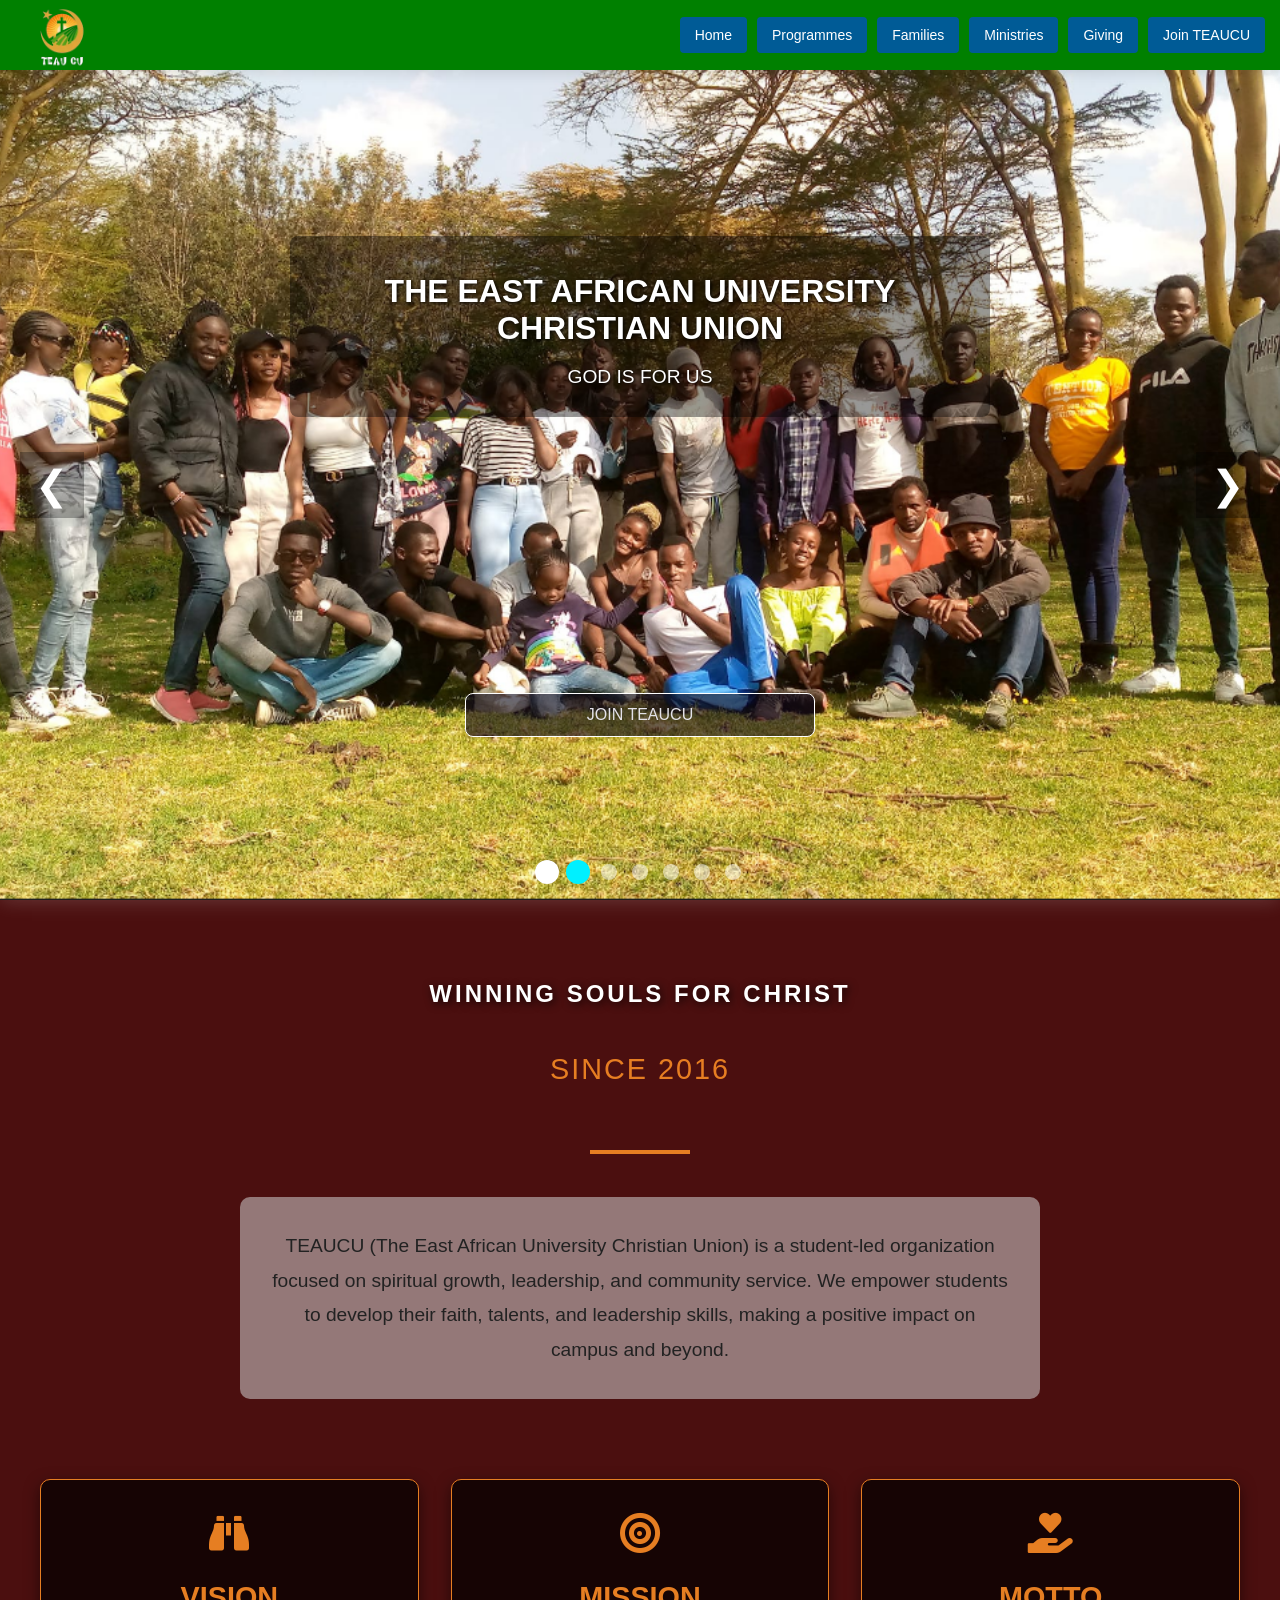
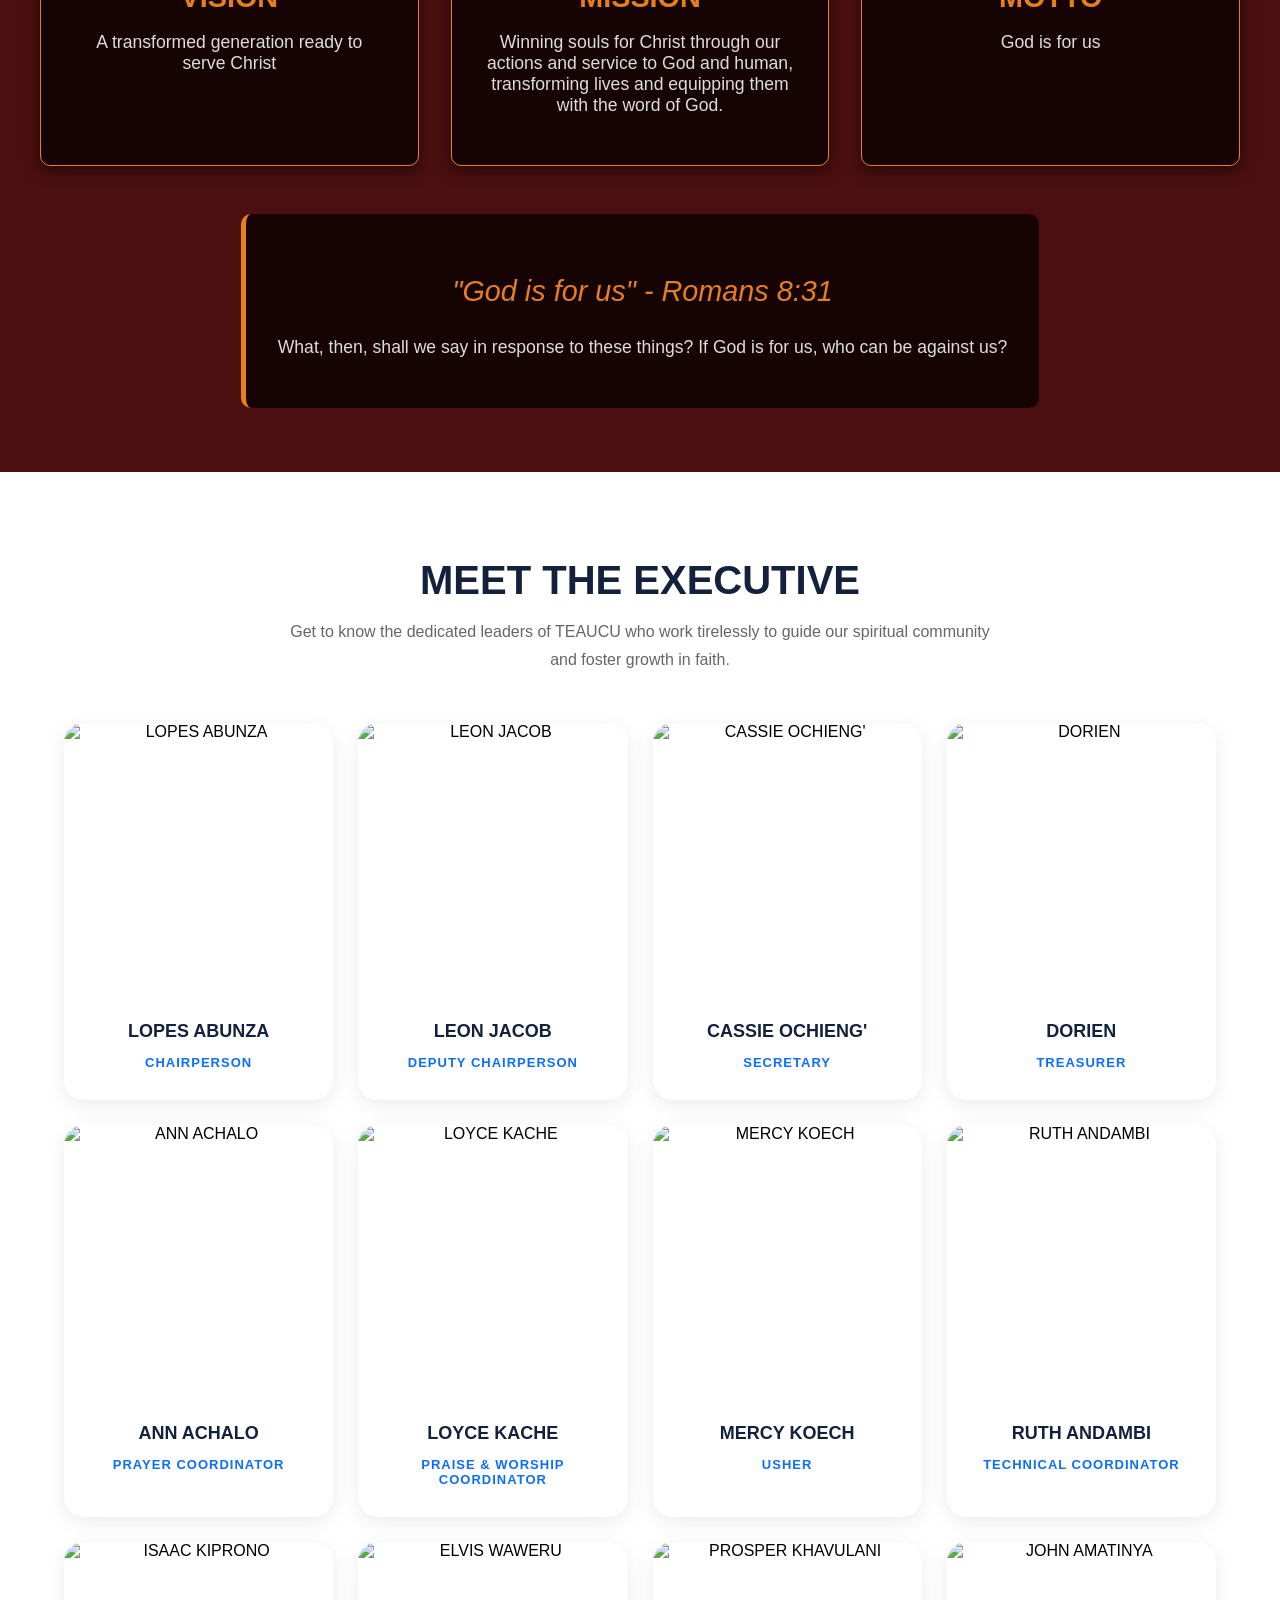
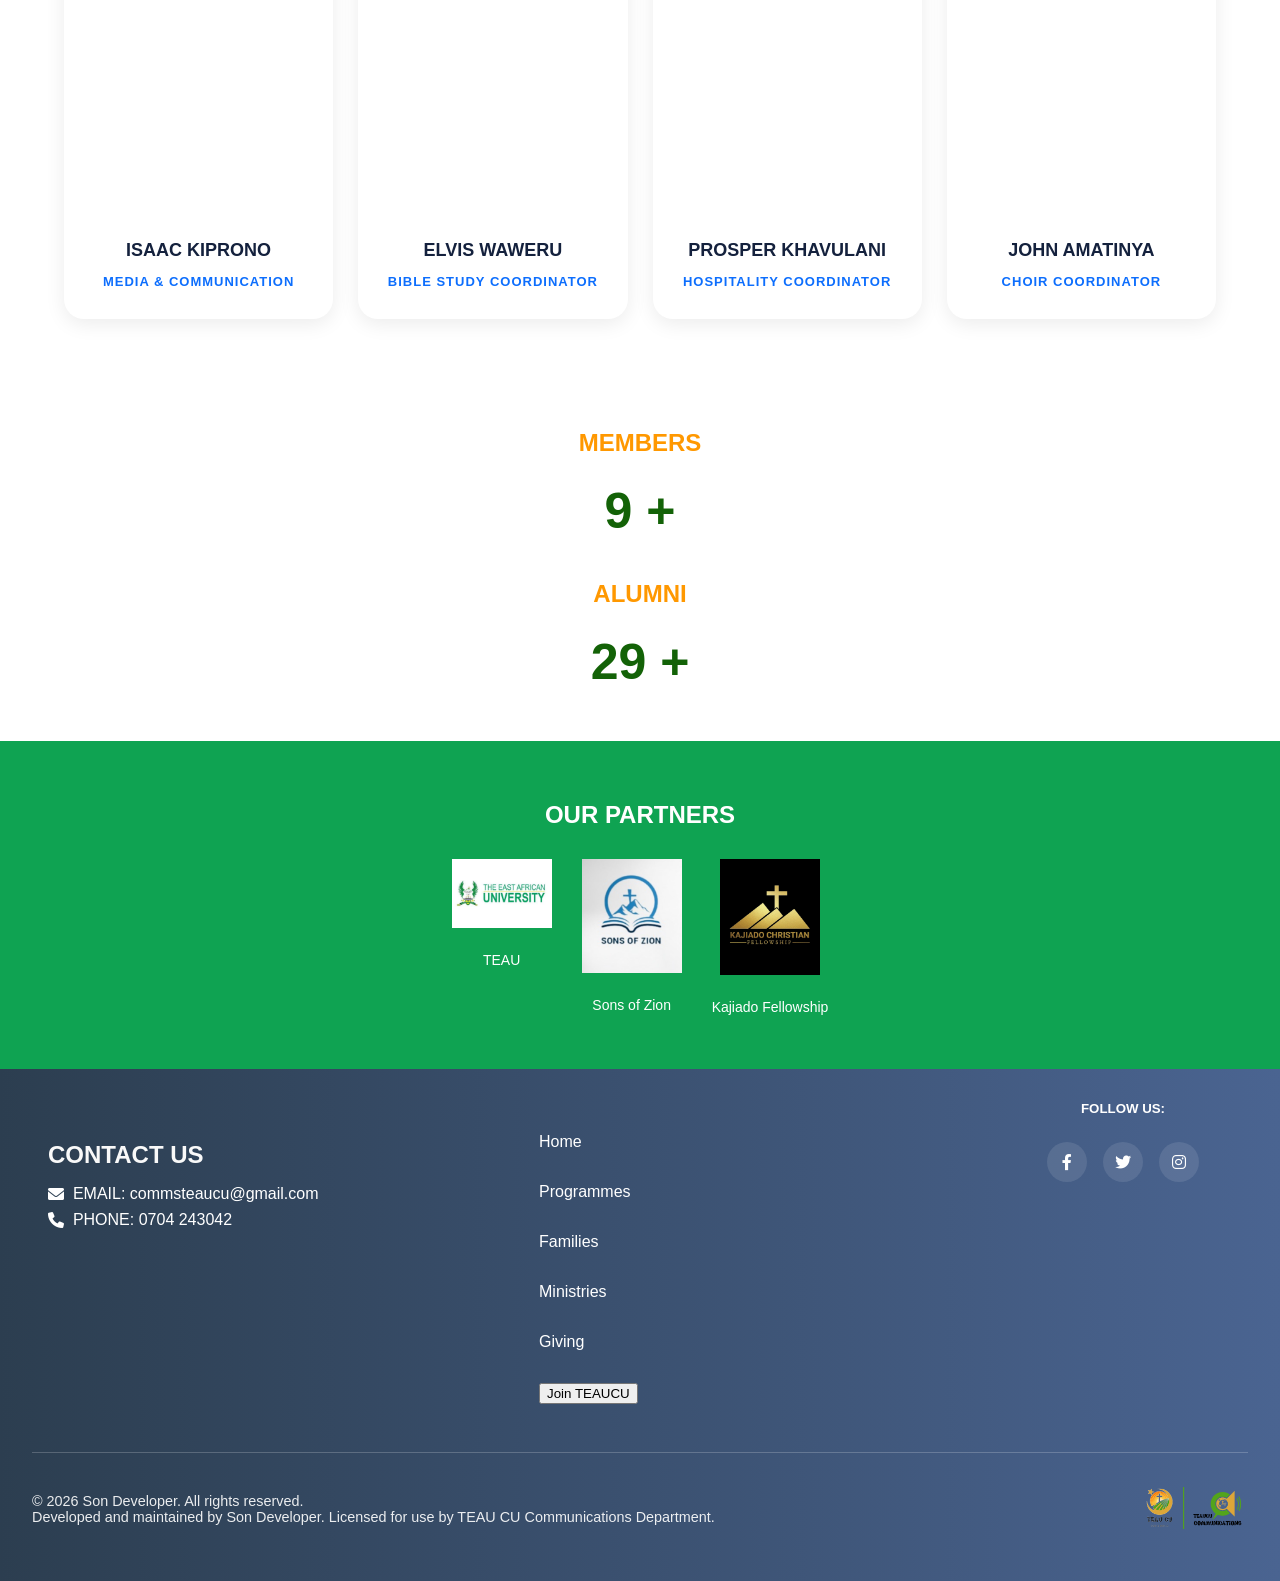
==== Frontend/index.html @ 3735d766 "Update index.html" ====
<!DOCTYPE html>
<html lang="en">
<!-- Website developed by Son Developer, © 2025 -->
<head>
    <meta charset="UTF-8">
    <meta name="author" content="Son Developer">
    <meta name="viewport" content="width=device-width, initial-scale=1.0">
    <title>Teacu - Home</title>
    <link rel="stylesheet" href="Css/index.css">
    <link rel="stylesheet" href="https://cdnjs.cloudflare.com/ajax/libs/font-awesome/6.0.0/css/all.min.css">
</head>
<body>

    <!-- ==================== HEADER ==================== -->
    <header>
        <img class="Logo" src="Images/Logo.png" alt="The Teacu logo">
        <div class="hamburger" onclick="toggleMenu()">&#9776;</div>
        <div class="buttons" id="navMenu">
            <a href="index.html"><button>Home</button></a>
            <a href="Programmes.html"><button>Programmes</button></a>
            <a href="family.html"><button>Families</button></a>
            <a href="Ministries.html"><button>Ministries</button></a>
            <a href="Giving.html"><button>Giving</button></a>
            <a href="https://docs.google.com/forms/d/e/1FAIpQLSfaZh7S34akwa6LWf2NBLNbtkrUZvqiGwvpRoKIA2Pn6K2frA/viewform?usp=publish-editor" target="_blank"><button>Join TEAUCU</button></a>
        </div>
    </header>

    <!-- ==================== CAROUSEL ==================== -->
    <div class="carousel">
        <div class="carousel-inner">
            <div class="title">
                <h2>THE EAST AFRICAN UNIVERSITY CHRISTIAN UNION</h2>
                <p>GOD IS FOR US</p>
            </div>
            
            <a href="https://docs.google.com/forms/d/e/1FAIpQLSfaZh7S34akwa6LWf2NBLNbtkrUZvqiGwvpRoKIA2Pn6K2frA/viewform?usp=publish-editor" target="_blank"><button class="JOINTEUCU">JOIN TEAUCU</button></a>
            <div class="slides">
                <div class="slide active"><img src="https://picsum.photos/id/1015/1920/1080" alt="Image 1" /></div>
                <div class="slide"><img src="Images/Group 1.png" alt="Image 1" /></div>
                <div class="slide"><img src="Images/Group 2.png" alt="Image 2" /></div>
                <div class="slide"><img src="Images/Group 3.jpg" alt="Image 3" /></div>
                <div class="slide"><img src="Images/Group 4.jpg" alt="Image 4" /></div>
                <div class="slide"><img src="Images/Group 5.png" alt="Image 5" /></div>
                <div class="slide"><img src="Images/Group 7.png" alt="Image 7" /></div>
            </div>
            <div class="arrow left">&#10094;</div>
            <div class="arrow right">&#10095;</div>
            <div class="dots"></div>
        </div>
    </div>

    <!-- ==================== MAIN CONTENT ==================== -->
    <div class="main-content">
        <h1 class="title2">Winning Souls for Christ</h1>
        <p class="subtitle">SINCE 2016</p>
        <div class="divider"></div>

        <p class="description">
            TEAUCU (The East African University Christian Union) is a student-led organization focused on spiritual growth, leadership, and community service. We empower students to develop their faith, talents, and leadership skills, making a positive impact on campus and beyond.
        </p>

        <div class="values">
            <div class="value-card">
                <div class="value-icon"><i class="fas fa-binoculars"></i></div>
                <h2 class="value-title">VISION</h2>
                <p class="value-content">A transformed generation ready to serve Christ</p>
            </div>

            <div class="value-card">
                <div class="value-icon"><i class="fas fa-bullseye"></i></div>
                <h2 class="value-title">MISSION</h2>
                <p class="value-content">Winning souls for Christ through our actions and service to God and human, transforming lives and equipping them with the word of God.</p>
            </div>

            <div class="value-card">
                <div class="value-icon"><i class="fas fa-hand-holding-heart"></i></div>
                <h2 class="value-title">MOTTO</h2>
                <p class="value-content">God is for us</p>
            </div>
        </div>

        <div class="motto-section">
            <p class="motto">"God is for us" - Romans 8:31</p>
            <p class="verse">What, then, shall we say in response to these things? If God is for us, who can be against us?</p>
        </div>
    </div>

    <!-- ==================== EXECUTIVES SECTION ==================== -->
    <div class="executives-container">
        <div class="header">
            <h1>MEET THE EXECUTIVE</h1>
            <p>
                Get to know the dedicated leaders of TEAUCU who work tirelessly
                to guide our spiritual community and foster growth in faith.
            </p>
        </div>

        <div class="executives-grid">

            <!-- Row 1 -->
            <div class="executive-card">
                <img src="Images/chairperson.jpg" alt="LOPES ABUNZA">
                <h3>LOPES ABUNZA</h3>
                <p class="position">CHAIRPERSON</p>
            </div>

            <div class="executive-card">
                <img src="Images/deputy-chairperson.jpg" alt="LEON JACOB">
                <h3>LEON JACOB</h3>
                <p class="position">DEPUTY CHAIRPERSON</p>
            </div>

            <div class="executive-card">
                <img src="Images/secretary.jpg" alt="CASSIE OCHIENG'">
                <h3>CASSIE OCHIENG'</h3>
                <p class="position">SECRETARY</p>
            </div>

            <div class="executive-card">
                <img src="Images/treasurer.jpg" alt="DORIEN">
                <h3>DORIEN</h3>
                <p class="position">TREASURER</p>
            </div>

            <!-- Row 2 -->
            <div class="executive-card">
                <img src="Images/prayer.jpg" alt="ANN ACHALO">
                <h3>ANN ACHALO</h3>
                <p class="position">PRAYER COORDINATOR</p>
            </div>

            <div class="executive-card">
                <img src="Images/praise.jpg" alt="LOYCE KACHE">
                <h3>LOYCE KACHE</h3>
                <p class="position">PRAISE &amp; WORSHIP COORDINATOR</p>
            </div>

            <div class="executive-card">
                <img src="Images/usher.jpg" alt="MERCY KOECH">
                <h3>MERCY KOECH</h3>
                <p class="position">USHER</p>
            </div>

            <div class="executive-card">
                <img src="Images/technical.jpg" alt="RUTH ANDAMBI">
                <h3>RUTH ANDAMBI</h3>
                <p class="position">TECHNICAL COORDINATOR</p>
            </div>

            <!-- Row 3 -->
            <div class="executive-card">
                <img src="Images/media.jpg" alt="ISAAC KIPRONO">
                <h3>ISAAC KIPRONO</h3>
                <p class="position">MEDIA &amp; COMMUNICATION</p>
            </div>

            <div class="executive-card">
                <img src="Images/bible-study.jpg" alt="ELVIS WAWERU">
                <h3>ELVIS WAWERU</h3>
                <p class="position">BIBLE STUDY COORDINATOR</p>
            </div>

            <div class="executive-card">
                <img src="Images/hospitality.jpg" alt="PROSPER KHAVULANI">
                <h3>PROSPER KHAVULANI</h3>
                <p class="position">HOSPITALITY COORDINATOR</p>
            </div>

            <div class="executive-card">
                <img src="Images/choir.jpg" alt="JOHN AMATINYA">
                <h3>JOHN AMATINYA</h3>
                <p class="position">CHOIR COORDINATOR</p>
            </div>

        </div>
    </div>

    <!-- ==================== COUNTER SECTION ==================== -->
    <div class="counter-container">
        <div class="counter-item">
            <div class="counter-title">MEMBERS</div>
            <div class="counter-number animated-counter" id="membersCount">0</div>
        </div>
        <div class="counter-item">
            <div class="counter-title">ALUMNI</div>
            <div class="counter-number animated-counter" id="alumniCount">0</div>
        </div>
    </div>

    <!-- ==================== PARTNERS SECTION ==================== -->
    <section class="partners-section">
        <h2>OUR PARTNERS</h2>
        <div class="partners-logos">
            <div class="partner">
                <img src="Images/student-council-600x417.jpg" alt="TEAU Logo">
                <p>TEAU</p>
            </div>
            <div class="partner">
                <img src="Images/Sons of Zion.jpg" alt="Sons of Zion Logo">
                <p>Sons of Zion</p>
            </div>
            <div class="partner">
                <img src="Images/Kajiado Fellowship.jpg" alt="Kajiado Fellowship Logo">
                <p>Kajiado Fellowship</p>
            </div>
        </div>
    </section>

    <!-- ==================== FOOTER ==================== -->
    <footer>
        <div class="footer-section bottomcontacts">
            <h3>CONTACT US</h3>
            <p><i class="fas fa-envelope"></i> &nbsp; EMAIL: commsteaucu@gmail.com</p>
            <p><i class="fas fa-phone"></i> &nbsp; PHONE: 0704 243042</p>
        </div>

        <div class="footer-section headbuttons">
            <a href="index.html">Home</a>
            <a href="Programmes.html">Programmes</a>
            <a href="family.html">Families</a>
            <a href="Ministries.html">Ministries</a>
            <a href="Giving.html">Giving</a>
            <a href="https://docs.google.com/forms/d/e/1FAIpQLSfaZh7S34akwa6LWf2NBLNbtkrUZvqiGwvpRoKIA2Pn6K2frA/viewform?usp=publish-editor" target="_blank"><button class= "join-last">Join TEAUCU</button></a>
        </div>

        <div>
            <h5 class="follow">FOLLOW US:</h5>
            <div class="footer-section social-icons">
                <a href="https://facebook.com" class="icon" target="_blank"><i class="fab fa-facebook-f"></i></a>
                <a href="https://twitter.com" class="icon" target="_blank"><i class="fab fa-twitter"></i></a>
                <a href="https://instagram.com" class="icon" target="_blank"><i class="fab fa-instagram"></i></a>
            </div>
        </div>

        <div class="bottom-row">
            <div class="bottomfooter">
                <p>&copy; <span id="year"></span> Son Developer. All rights reserved.<br>
                Developed and maintained by Son Developer. Licensed for use by TEAU CU Communications Department.</p>
            </div>
            <img src="Images/logobottom.png" alt="footerimage" class="footer-image">
        </div>
    </footer>

    <script src="Javascript/index.js"></script>
</body>
</html>
<!-- Website developed by Son Developer, © 2025 -->
---- Frontend/Css/index.css ----
/* =========================================================
   Website developed by Son Developer, © 2025
   Stylesheet: index.css
   ========================================================= */

/* ==================== GLOBAL RESET ==================== */
* {
    box-sizing: border-box;
}

html, body {
    margin: 0;
    padding: 0;
    height: 100%;
    font-family: Arial, Helvetica, sans-serif;
}

img {
    max-width: 100%;
    display: block;
}

/* ==================== HEADER ==================== */
header {
    position: fixed;
    top: 0;
    left: 0;
    height: 70px;
    width: 100%;
    background-color: green;
    display: flex;
    justify-content: flex-start;
    align-items: center;
    padding: 15px;
    box-shadow: 0 4px 12px rgba(0, 0, 0, 0.1);
    z-index: 1000;
    animation: slideDown 1s ease-out;
}

@keyframes slideDown {
    from { transform: translateY(-100%); opacity: 0; }
    to   { transform: translateY(0);     opacity: 1; }
}

.Logo {
    width: auto;
    height: 70px;
    object-fit: contain;
}

.buttons {
    margin-left: auto;
    cursor: pointer;
    display: flex;
    gap: 10px;
    align-items: center;
}

.buttons button {
    background-color: #005b96;
    color: white;
    border: none;
    padding: 10px 15px;
    border-radius: 4px;
    cursor: pointer;
    font-size: 14px;
    transition: background-color 0.3s ease;
}

.buttons button:hover {
    background-color: #003f6b;
}

.hamburger {
    display: none;
    font-size: 28px;
    cursor: pointer;
    user-select: none;
    color: #fff;
    margin-left: auto;
    margin-right: 20px;
}

/* ==================== CAROUSEL ==================== */
.carousel {
    position: relative;
    height: 100vh;
    display: flex;
    justify-content: center;
    align-items: center;
    padding-top: 70px;
}

.carousel-inner {
    margin-top: 0;
    width: 100%;
    height: 100%;
    overflow: hidden;
    box-shadow: 0 0 20px rgba(255, 255, 255, 0.2);
    position: relative;
    animation: slideDown 1s ease-out;
}

.slides {
    display: flex;
    height: 100%;
    transition: transform 0.6s ease-in-out;
}

.slide {
    min-width: 100%;
    height: 100%;
}

.slide img {
    width: 100%;
    height: 100%;
    object-fit: cover;
}

.title {
    position: absolute;
    top: 20%;
    left: 50%;
    transform: translateX(-50%);
    text-align: center;
    color: #fff;
    z-index: 20;
    background: rgba(0, 0, 0, 0.4);
    padding: 10px 20px;
    border-radius: 8px;
    width: 90%;
    max-width: 700px;
}

.title h2 {
    font-size: 2rem;
    margin-bottom: 5px;
    text-shadow: 1px 1px 4px #000;
}

.title p {
    font-size: 1.2rem;
    text-shadow: 1px 1px 3px #000;
}

.JOINTEUCU {
    position: absolute;
    top: 75%;
    left: 50%;
    width: 80%;
    max-width: 350px;
    transform: translateX(-50%);
    text-align: center;
    color: #e4e2e9;
    z-index: 20;
    background: rgba(10, 5, 26, 0.6);
    padding: 12px 20px;
    border: 1px solid #fff;
    border-radius: 8px;
    font-size: 1rem;
    cursor: pointer;
    transition: background 0.3s ease;
}

.JOINTEUCU:hover {
    background-color: #0fa352;
}

.dots {
    position: absolute;
    bottom: 20px;
    left: 50%;
    transform: translateX(-50%);
    display: flex;
    gap: 15px;
    z-index: 10;
}

.dot {
    width: 16px;
    height: 16px;
    border-radius: 50%;
    background: #fff;
    opacity: 0.5;
    cursor: pointer;
    transition: transform 0.3s, opacity 0.3s;
}

.dot.active {
    opacity: 1;
    transform: scale(1.5);
    background: #00f0ff;
}

.arrow {
    position: absolute;
    top: 50%;
    transform: translateY(-50%);
    font-size: 2.5rem;
    color: #fff;
    background: rgba(0, 0, 0, 0.3);
    padding: 10px 15px;
    cursor: pointer;
    user-select: none;
    z-index: 10;
}

.arrow.left  { left: 20px; }
.arrow.right { right: 20px; }

/* ==================== MAIN CONTENT ==================== */
.main-content {
    display: flex;
    flex-direction: column;
    justify-content: center;
    align-items: center;
    text-align: center;
    padding: 4rem 2rem;
    background-color: #4b0f0f;
}

.title2 {
    font-size: 1.5rem;
    margin-bottom: 1rem;
    text-transform: uppercase;
    letter-spacing: 3px;
    text-shadow: 2px 2px 8px rgba(0, 0, 0, 0.8);
    color: #fff;
}

.subtitle {
    font-size: 1.8rem;
    margin-bottom: 2.5rem;
    font-weight: 300;
    letter-spacing: 2px;
    color: #e67e22;
}

.divider {
    width: 100px;
    height: 4px;
    background: #e67e22;
    margin: 1.5rem auto;
}

.description {
    max-width: 800px;
    font-size: 1.2rem;
    line-height: 1.8;
    margin-bottom: 3rem;
    background: rgba(197, 191, 191, 0.6);
    padding: 2rem;
    border-radius: 10px;
    color: #222;
}

.values {
    display: grid;
    grid-template-columns: repeat(auto-fit, minmax(280px, 1fr));
    gap: 2rem;
    width: 100%;
    max-width: 1200px;
    margin-top: 2rem;
}

.value-card {
    background: rgba(0, 0, 0, 0.7);
    padding: 2rem;
    border-radius: 10px;
    box-shadow: 0 5px 15px rgba(0, 0, 0, 0.5);
    text-align: center;
    transition: transform 0.3s ease;
    border: 1px solid #e67e22;
}

.value-card:hover {
    transform: translateY(-5px);
}

.value-icon {
    font-size: 2.5rem;
    color: #e67e22;
    margin-bottom: 1rem;
}

.value-title {
    font-size: 1.8rem;
    margin-bottom: 1rem;
    color: #e67e22;
}

.value-content {
    color: #ddd;
    font-size: 1.1rem;
}

.motto-section {
    margin-top: 3rem;
    background: rgba(0, 0, 0, 0.7);
    padding: 2rem;
    border-radius: 10px;
    border-left: 5px solid #e67e22;
    max-width: 900px;
}

.motto {
    font-size: 1.8rem;
    font-style: italic;
    color: #e67e22;
}

.verse {
    font-size: 1.1rem;
    margin-top: 1rem;
    color: #ddd;
}

/* ==================== EXECUTIVES SECTION ==================== */
.executives-container {
    width: 90%;
    max-width: 1400px;
    margin: auto;
    padding: 60px 0;
}

.executives-container .header {
    text-align: center;
    margin-bottom: 50px;
}

.executives-container .header h1 {
    font-size: 40px;
    color: #14213d;
    margin-bottom: 15px;
}

.executives-container .header p {
    max-width: 700px;
    margin: auto;
    color: #666;
    line-height: 1.7;
}

/* Grid: 4 cards per row on desktop */
.executives-grid {
    display: grid;
    grid-template-columns: repeat(4, 1fr);
    gap: 25px;
}

.executive-card {
    background: #fff;
    border-radius: 20px;
    overflow: hidden;
    text-align: center;
    box-shadow: 0 5px 20px rgba(0, 0, 0, 0.08);
    transition: 0.4s ease;
    padding-bottom: 20px;
}

.executive-card:hover {
    transform: translateY(-8px);
    box-shadow: 0 15px 30px rgba(0, 0, 0, 0.15);
}

.executive-card img {
    width: 100%;
    height: 280px;
    object-fit: cover;
    display: block;
}

.executive-card h3 {
    margin: 18px 10px 8px;
    color: #14213d;
    font-size: 18px;
}

.position {
    color: #0d6efd;
    font-weight: 700;
    margin-bottom: 10px;
    text-transform: uppercase;
    letter-spacing: 1px;
    font-size: 13px;
    padding: 0 10px;
}

/* ==================== COUNTER ==================== */
.counter-container {
    text-align: center;
    font-family: Arial, sans-serif;
    margin: 50px 0;
    padding: 0 20px;
}

.counter-item {
    font-size: 40px;
    font-weight: bold;
    margin: 40px 0;
}

.counter-title {
    font-size: 24px;
    color: #FF9800;
    margin-bottom: 25px;
}

.counter-number {
    color: #136207;
    font-size: 50px;
}

@keyframes count-up {
    0%   { transform: scale(0); opacity: 0; }
    100% { transform: scale(1); opacity: 1; }
}

.animated-counter {
    animation: count-up 2s ease-in-out forwards;
}

/* ==================== PARTNERS ==================== */
.partners-section {
    background-color: #0fa352;
    padding: 40px 20px;
    text-align: center;
}

.partners-section h2 {
    font-size: 24px;
    margin-bottom: 30px;
    color: #fff;
}

.partners-logos {
    display: flex;
    flex-wrap: wrap;
    justify-content: center;
    gap: 30px;
}

.partner {
    display: flex;
    flex-direction: column;
    align-items: center;
    max-width: 150px;
}

.partner img {
    width: 100px;
    height: auto;
    margin-bottom: 10px;
}

.partner p {
    font-size: 14px;
    color: #fff;
}

/* ==================== FOOTER ==================== */
footer {
    background: linear-gradient(to right, #2c3e50, #4a6491);
    color: white;
    padding: 2rem;
    display: flex;
    flex-wrap: wrap;
    position: relative;
}

.footer-section {
    flex: 1;
    min-width: 250px;
    padding: 1rem;
}

.bottomcontacts h3 {
    font-size: 1.5rem;
    margin-bottom: 1rem;
    color: #f9f9f9;
}

.bottomcontacts p {
    margin: 0.5rem 0;
    display: flex;
    align-items: center;
}

.headbuttons {
    display: flex;
    flex-direction: column;
}

.headbuttons a {
    color: white;
    text-decoration: none;
    margin: 0.5rem 0;
    padding: 0.5rem;
    border-radius: 4px;
    transition: background-color 0.3s;
}

.headbuttons a:hover {
    background-color: rgba(255, 255, 255, 0.1);
}

.follow {
    display: flex;
    justify-content: center;
    gap: 1rem;
    margin: 0 0 10px;
    color: #fff;
}

.social-icons {
    display: flex;
    justify-content: center;
    gap: 1rem;
}

.social-icons a {
    display: flex;
    justify-content: center;
    align-items: center;
    width: 40px;
    height: 40px;
    background-color: rgba(255, 255, 255, 0.1);
    border-radius: 50%;
    color: white;
    text-decoration: none;
    transition: background-color 0.3s, transform 0.3s;
}

.social-icons a:hover {
    background-color: rgba(255, 255, 255, 0.2);
    transform: translateY(-3px);
}

.bottom-row {
    display: flex;
    justify-content: space-between;
    align-items: center;
    width: 100%;
    margin-top: 1rem;
    border-top: 1px solid rgba(255, 255, 255, 0.2);
    padding-top: 1rem;
}

.bottomfooter {
    flex: 1;
}

.bottomfooter p {
    margin: 0;
    font-size: 0.9rem;
    opacity: 0.9;
}

.footer-image {
    max-height: 80px;
    margin-left: 1rem;
}

/* ==================== RESPONSIVE ==================== */

/* Tablet — executives 3 per row */
@media (max-width: 1200px) {
    .executives-grid {
        grid-template-columns: repeat(3, 1fr);
    }
}

/* Small tablet / large phone — 2 per row */
@media (max-width: 900px) {
    .executives-grid {
        grid-template-columns: repeat(2, 1fr);
        gap: 20px;
    }

    .executives-container .header h1 {
        font-size: 32px;
    }
}

/* Mobile */
@media (max-width: 768px) {

    .buttons {
        display: none;
        flex-direction: column;
        position: absolute;
        top: 70px;
        right: 20px;
        background-color: teal;
        box-shadow: 0 4px 8px rgba(0, 0, 0, 0.1);
        padding: 10px;
        z-index: 1000;
        gap: 6px;
        margin-left: 0;
    }

    .buttons button:hover {
        color: blue;
    }

    .buttons.show {
        display: flex;
    }

    .hamburger {
        display: block;
    }

    .footer-section {
        min-width: 100%;
        text-align: center;
    }

    .bottom-row {
        flex-direction: column;
        text-align: center;
    }

    .footer-image {
        margin: 1rem 0 0 0;
    }

    .headbuttons {
        flex-direction: row;
        flex-wrap: wrap;
        justify-content: center;
        gap: 0.5rem;
    }

    .social-icons {
        justify-content: center;
        flex-direction: row;
        text-align: center;
    }
}

/* Phone — executives 1 per row */
@media (max-width: 576px) {

    .executives-grid {
        grid-template-columns: 1fr;
        gap: 20px;
    }

    .executives-container .header h1 {
        font-size: 28px;
    }

    .executives-container .header p {
        font-size: 15px;
        padding: 0 10px;
    }

    .executive-card img {
        height: 260px;
    }

    .executive-card h3 {
        font-size: 17px;
    }

    .title h2 {
        font-size: 6vw;
    }

    .title p {
        font-size: 4vw;
    }

    .arrow {
        font-size: 3rem;
    }

    .dot {
        width: 18px;
        height: 18px;
    }

    .main-content {
        padding: 3rem 1rem;
    }

    .description {
        font-size: 1rem;
        padding: 1.25rem;
    }

    .motto {
        font-size: 1.4rem;
    }
}

/* Very small phones */
@media (max-width: 380px) {
    .executive-card img {
        height: 220px;
    }

    .executives-container {
        width: 95%;
        padding: 40px 0;
    }

    .counter-number {
        font-size: 38px;
    }
}
/* =========================================================
   End of stylesheet — Website developed by Son Developer, © 2025
   ========================================================= */
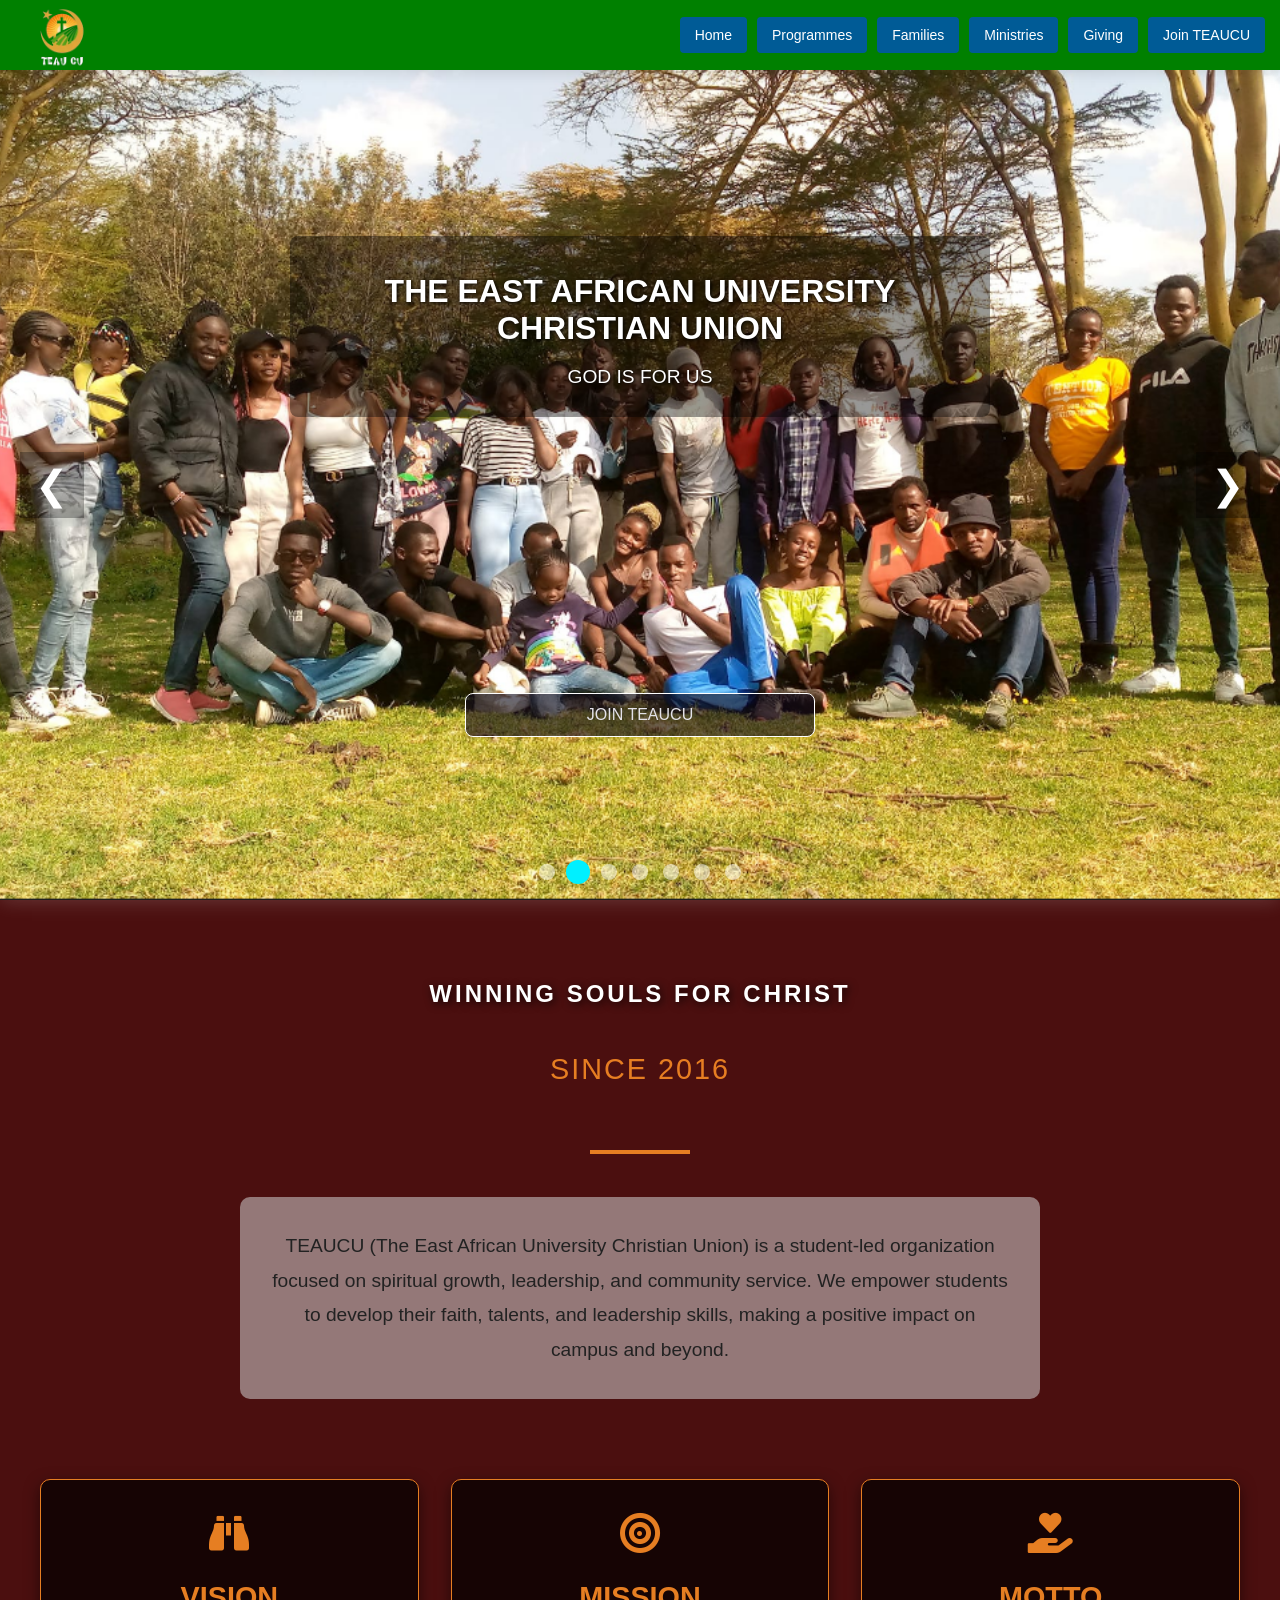
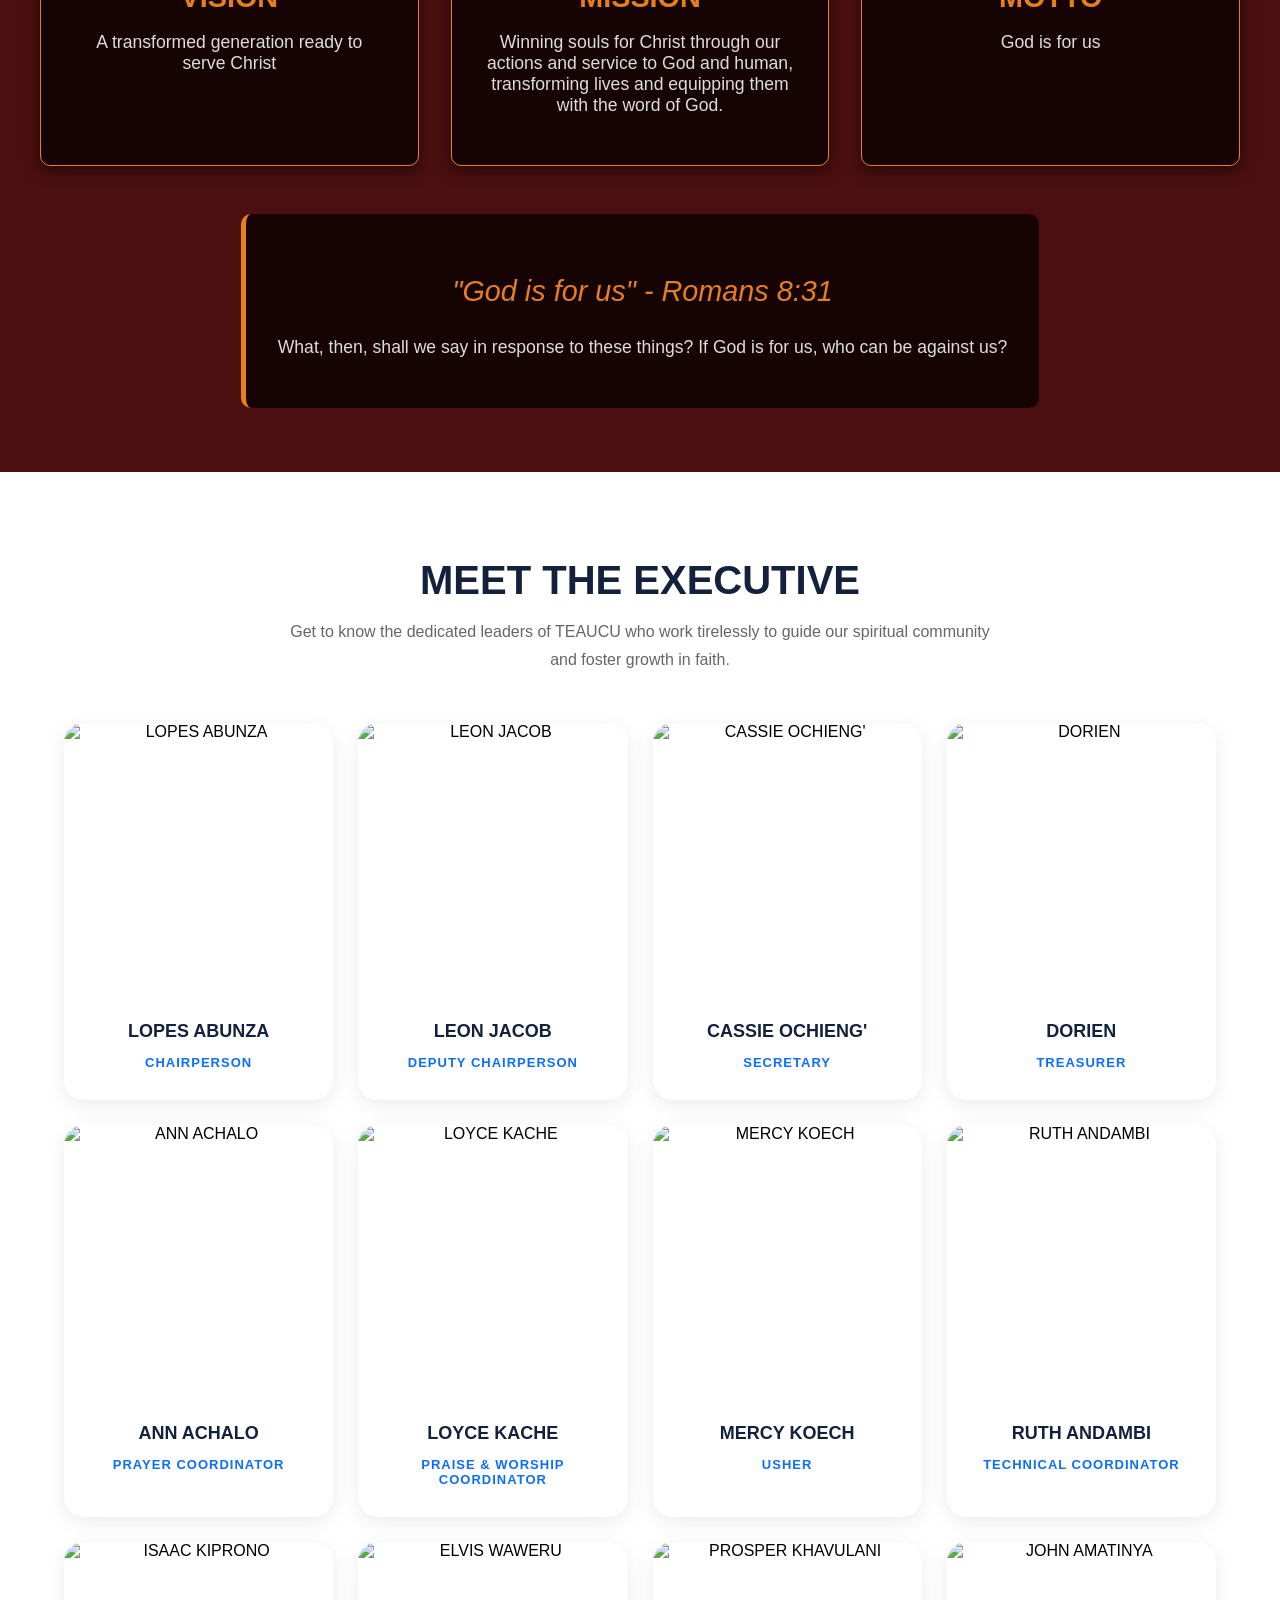
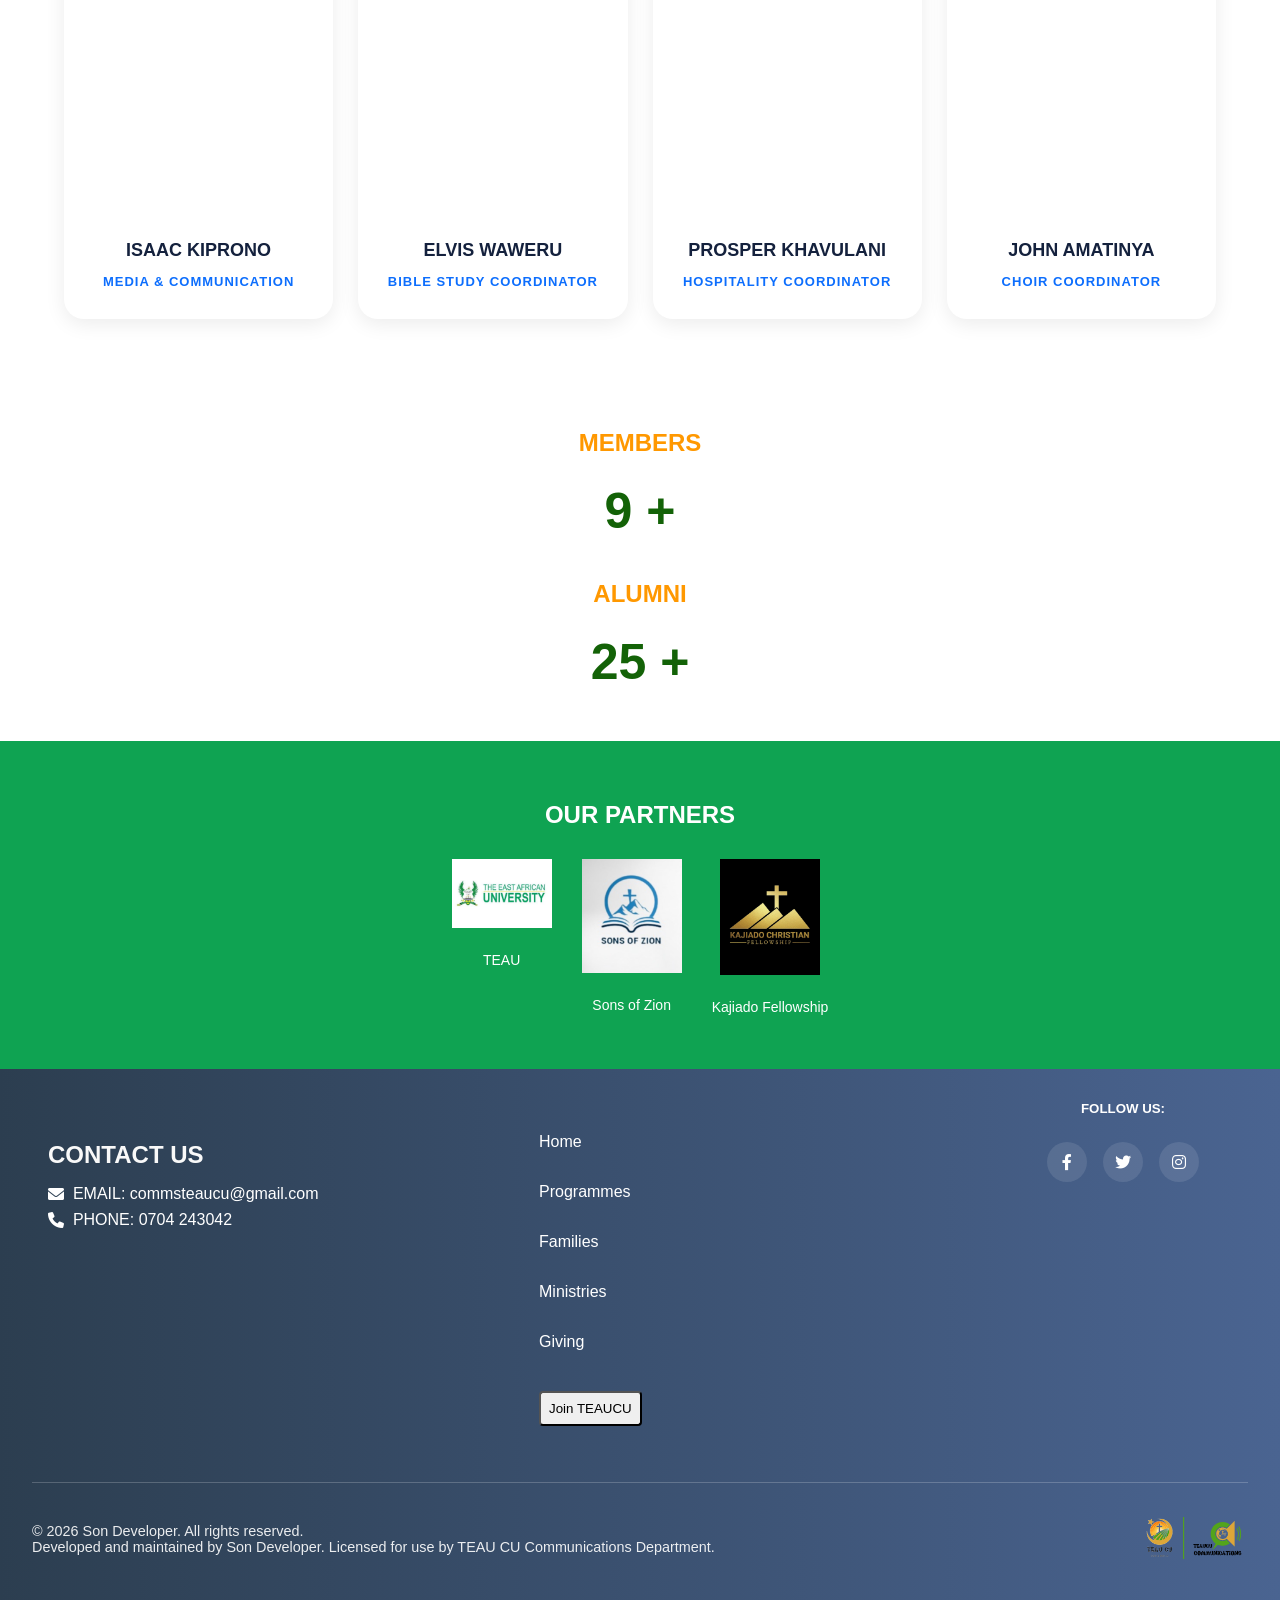
==== commit 7a724306: "Update index.html" ====
--- a/Frontend/index.html
+++ b/Frontend/index.html
@@ -21,7 +21,7 @@
             <a href="family.html"><button>Families</button></a>
             <a href="Ministries.html"><button>Ministries</button></a>
             <a href="Giving.html"><button>Giving</button></a>
-            <a href="https://docs.google.com/forms/d/e/1FAIpQLSfaZh7S34akwa6LWf2NBLNbtkrUZvqiGwvpRoKIA2Pn6K2frA/viewform?usp=publish-editor" target="_blank"><button>Join TEAUCU</button></a>
+            <a href="https://docs.google.com/forms/d/e/1FAIpQLSfYcdISSPv3dVoEa94MKnS8a8-RRzvdBWRuYzXCGd2TaqxtKw/viewform?usp=publish-editor" target="_blank"><button>Join TEAUCU</button></a>
         </div>
     </header>
 
@@ -33,7 +33,7 @@
                 <p>GOD IS FOR US</p>
             </div>
             
-            <a href="https://docs.google.com/forms/d/e/1FAIpQLSfaZh7S34akwa6LWf2NBLNbtkrUZvqiGwvpRoKIA2Pn6K2frA/viewform?usp=publish-editor" target="_blank"><button class="JOINTEUCU">JOIN TEAUCU</button></a>
+            <a href="https://docs.google.com/forms/d/e/1FAIpQLSfYcdISSPv3dVoEa94MKnS8a8-RRzvdBWRuYzXCGd2TaqxtKw/viewform?usp=publish-editor" target="_blank"><button class="JOINTEUCU">JOIN TEAUCU</button></a>
             <div class="slides">
                 <div class="slide active"><img src="https://picsum.photos/id/1015/1920/1080" alt="Image 1" /></div>
                 <div class="slide"><img src="Images/Group 1.png" alt="Image 1" /></div>
@@ -220,7 +220,7 @@
             <a href="family.html">Families</a>
             <a href="Ministries.html">Ministries</a>
             <a href="Giving.html">Giving</a>
-            <a href="https://docs.google.com/forms/d/e/1FAIpQLSfaZh7S34akwa6LWf2NBLNbtkrUZvqiGwvpRoKIA2Pn6K2frA/viewform?usp=publish-editor" target="_blank"><button class= "join-last">Join TEAUCU</button></a>
+            <a href="https://docs.google.com/forms/d/e/1FAIpQLSfYcdISSPv3dVoEa94MKnS8a8-RRzvdBWRuYzXCGd2TaqxtKw/viewform?usp=publish-editor" target="_blank"><button class= "join-last">Join TEAUCU</button></a>
         </div>
 
         <div>
--- a/Frontend/Css/index.css
+++ b/Frontend/Css/index.css
@@ -505,6 +505,20 @@
     background-color: rgba(255, 255, 255, 0.1);
 }
 
+.join-last {
+    color: black;
+    text-decoration: none;
+    margin: 0.5rem 0;
+    padding: 0.5rem;
+    border-radius: 4px;
+    transition: background-color 0.3s;
+    cursor: pointer;
+}
+
+.join-last:hover {
+    background-color: rgba(255, 255, 255, 0.1);
+}
+
 .follow {
     display: flex;
     justify-content: center;
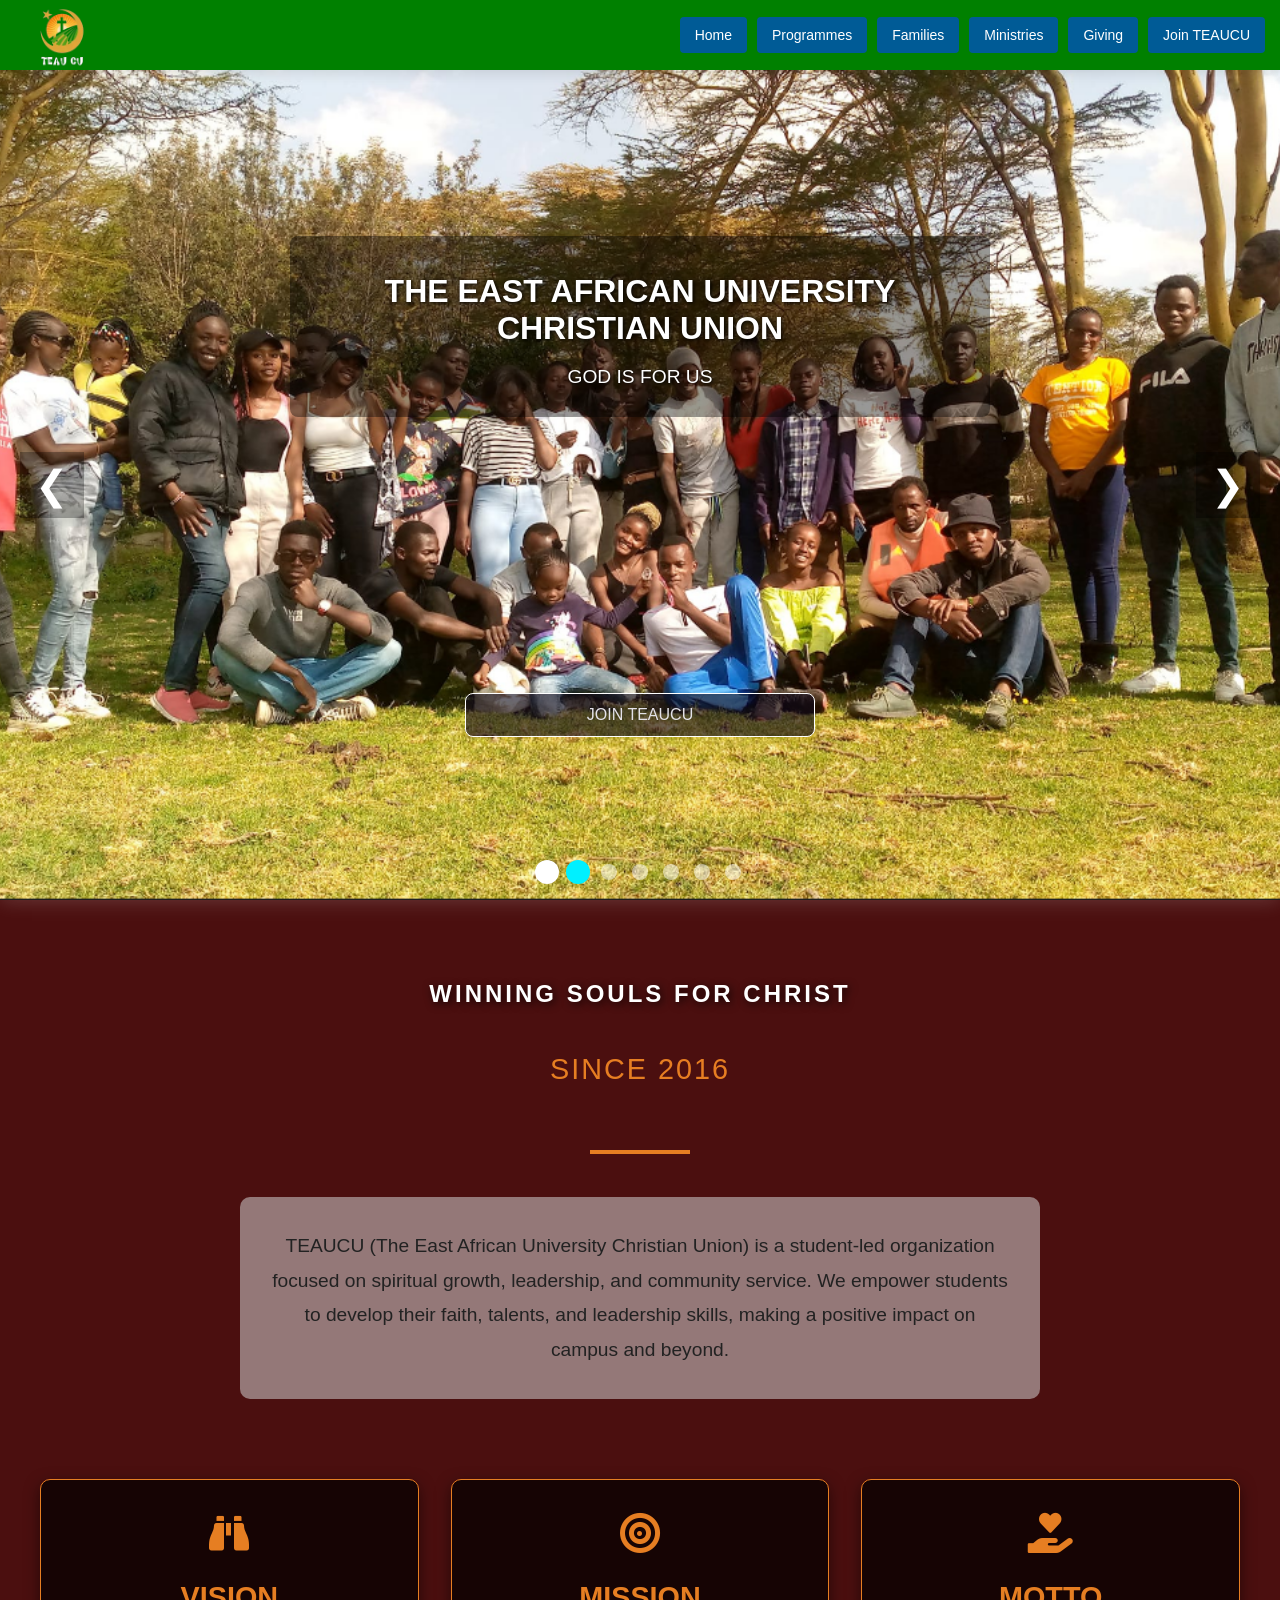
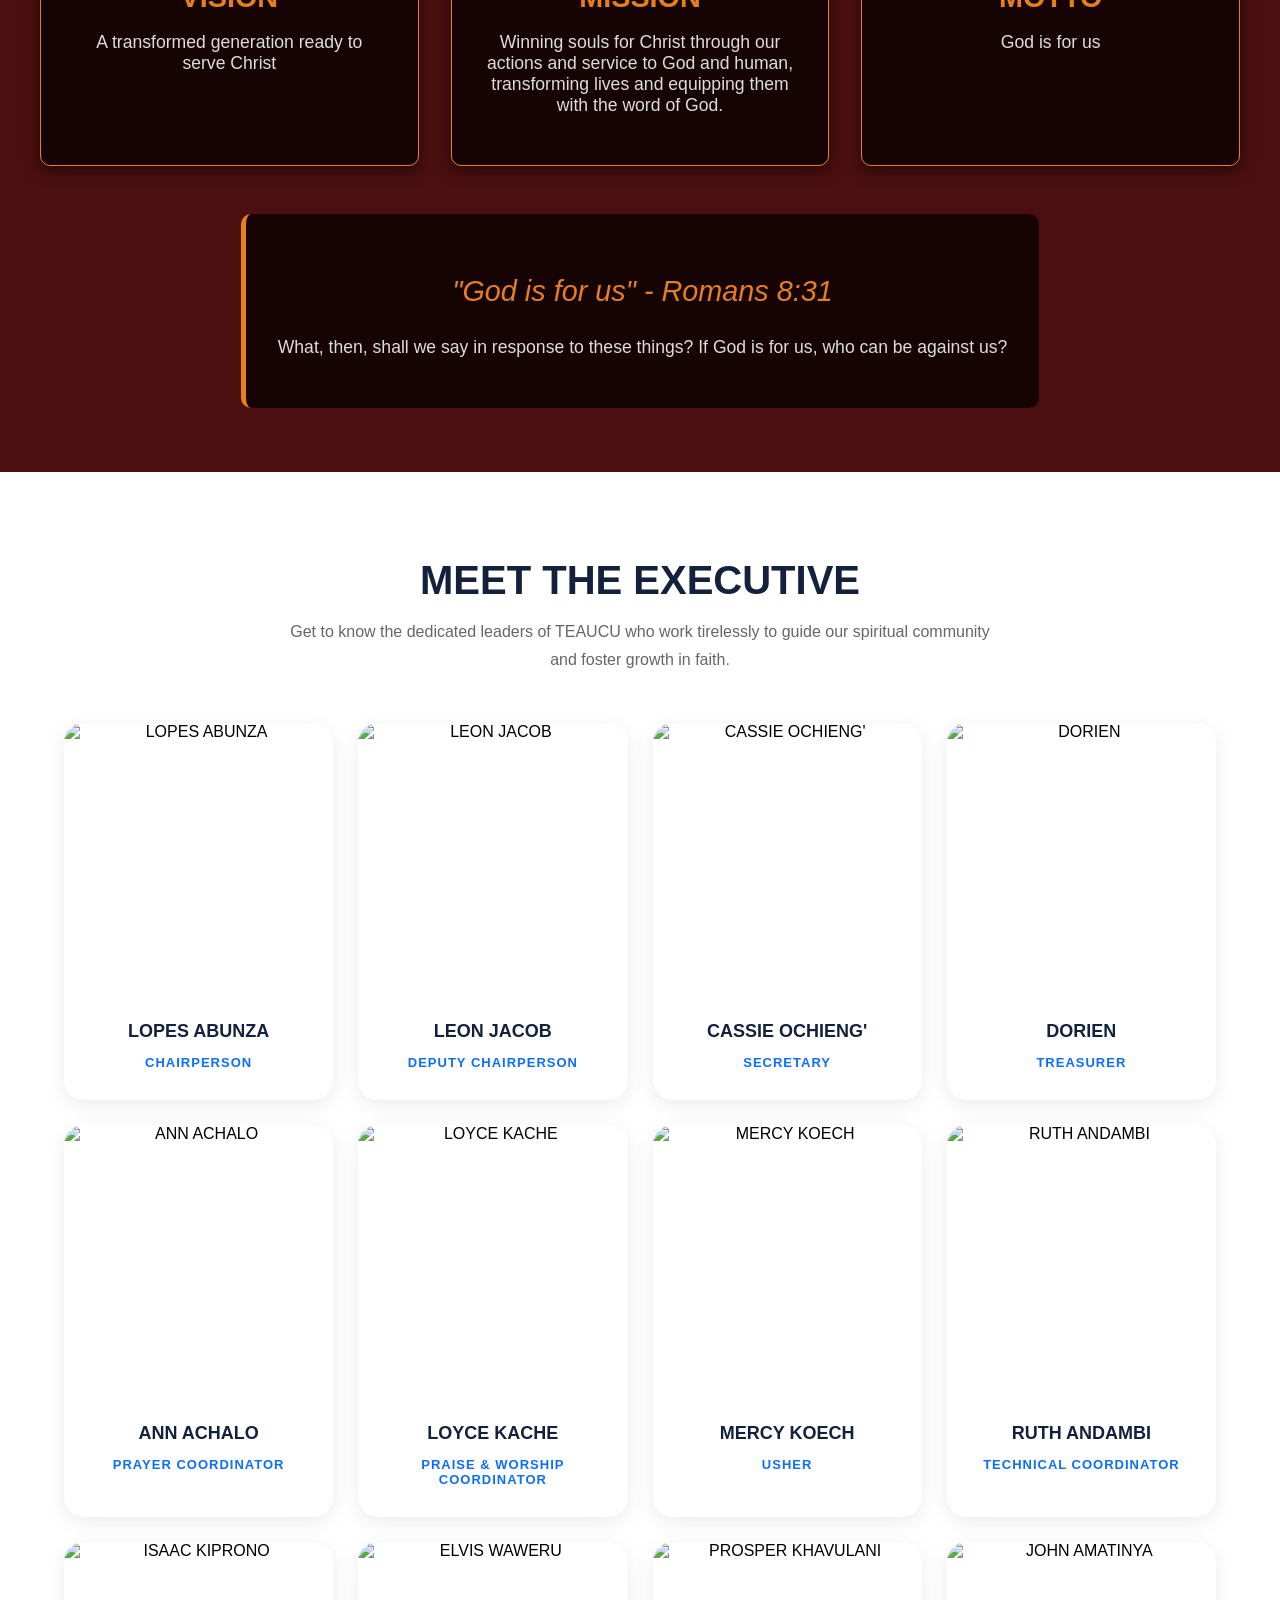
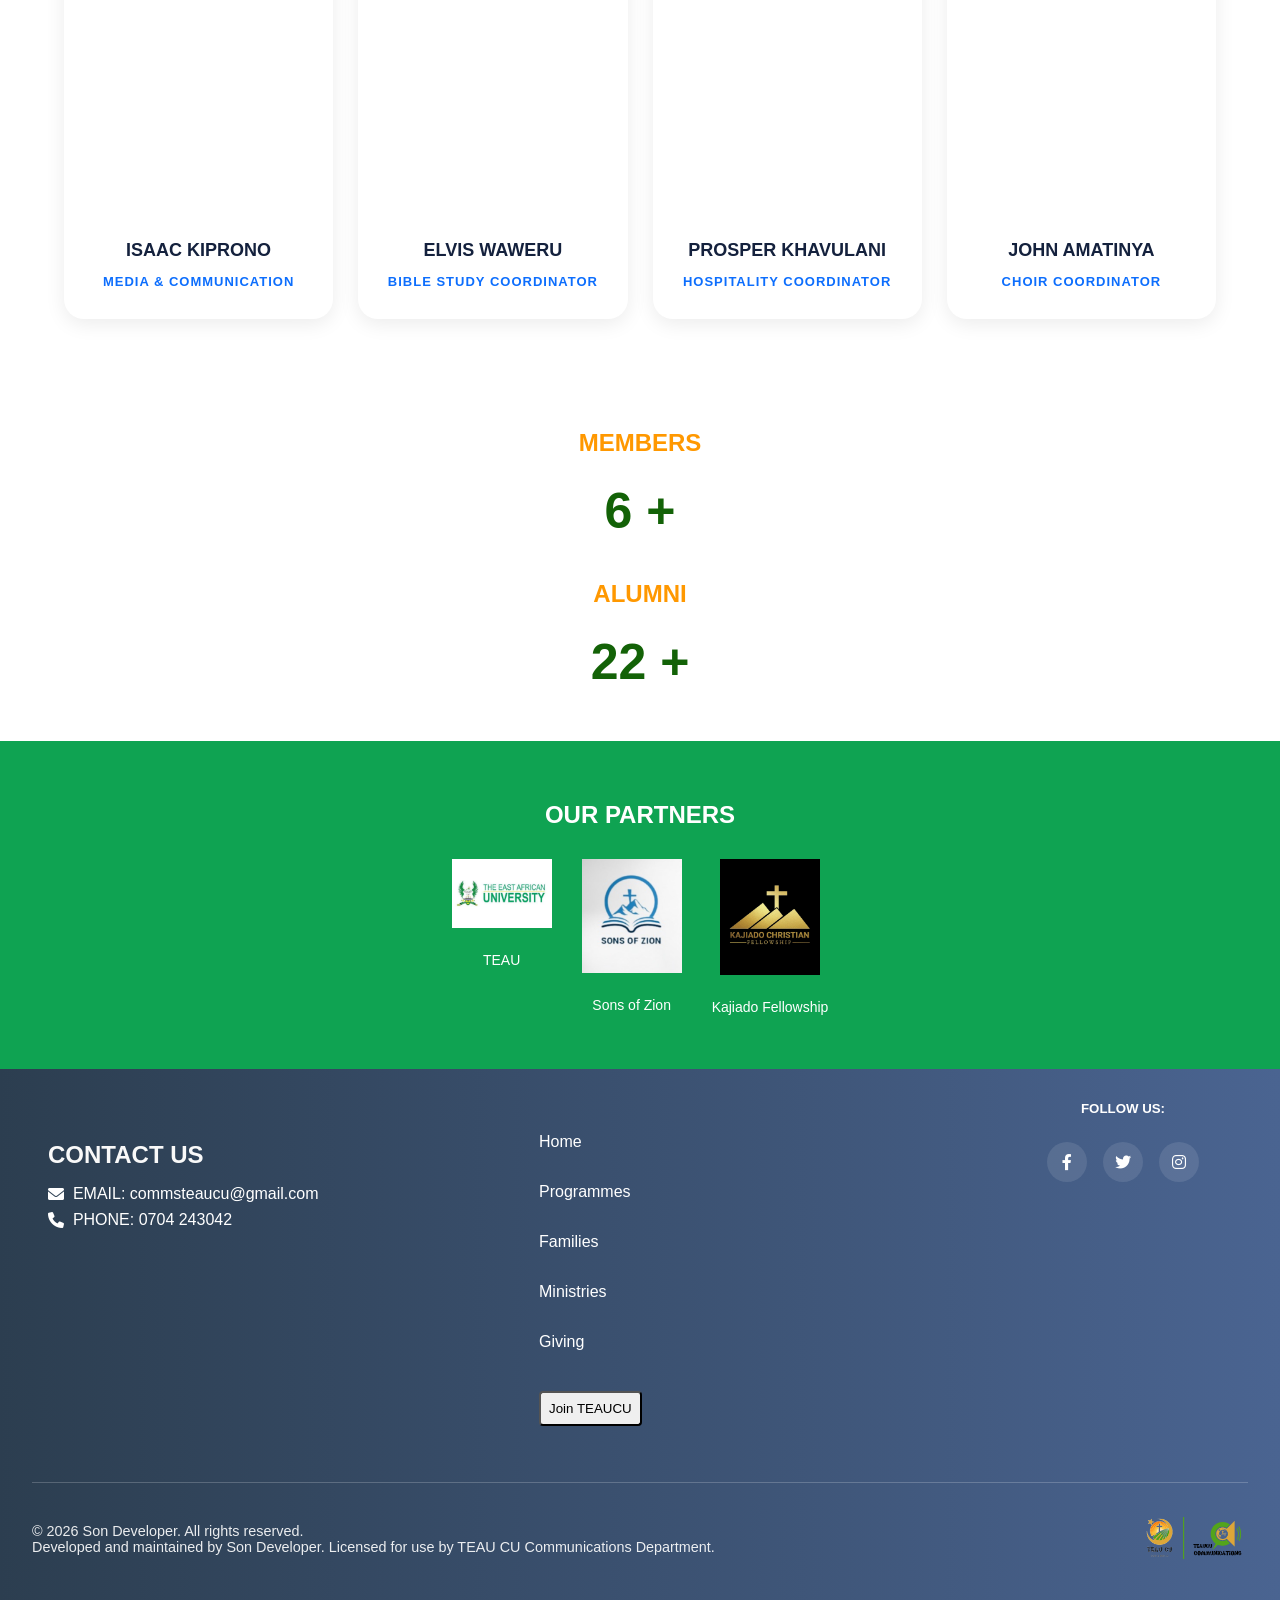
==== commit c7adeb3e: "Update index.html" ====
--- a/Frontend/index.html
+++ b/Frontend/index.html
@@ -21,7 +21,7 @@
             <a href="family.html"><button>Families</button></a>
             <a href="Ministries.html"><button>Ministries</button></a>
             <a href="Giving.html"><button>Giving</button></a>
-            <a href="https://docs.google.com/forms/d/e/1FAIpQLSfYcdISSPv3dVoEa94MKnS8a8-RRzvdBWRuYzXCGd2TaqxtKw/viewform?usp=publish-editor" target="_blank"><button>Join TEAUCU</button></a>
+            <a href="https://docs.google.com/forms/d/e/1FAIpQLSfEGdLI_kdLyP2At_3u2BBSIkuE95wPfxGoQn_3qEMyg8fgGA/viewform?usp=header" target="_blank"><button>Join TEAUCU</button></a>
         </div>
     </header>
 
@@ -33,7 +33,7 @@
                 <p>GOD IS FOR US</p>
             </div>
             
-            <a href="https://docs.google.com/forms/d/e/1FAIpQLSfYcdISSPv3dVoEa94MKnS8a8-RRzvdBWRuYzXCGd2TaqxtKw/viewform?usp=publish-editor" target="_blank"><button class="JOINTEUCU">JOIN TEAUCU</button></a>
+            <a href="https://docs.google.com/forms/d/e/1FAIpQLSfEGdLI_kdLyP2At_3u2BBSIkuE95wPfxGoQn_3qEMyg8fgGA/viewform?usp=header" target="_blank"><button class="JOINTEUCU">JOIN TEAUCU</button></a>
             <div class="slides">
                 <div class="slide active"><img src="https://picsum.photos/id/1015/1920/1080" alt="Image 1" /></div>
                 <div class="slide"><img src="Images/Group 1.png" alt="Image 1" /></div>
@@ -220,7 +220,7 @@
             <a href="family.html">Families</a>
             <a href="Ministries.html">Ministries</a>
             <a href="Giving.html">Giving</a>
-            <a href="https://docs.google.com/forms/d/e/1FAIpQLSfYcdISSPv3dVoEa94MKnS8a8-RRzvdBWRuYzXCGd2TaqxtKw/viewform?usp=publish-editor" target="_blank"><button class= "join-last">Join TEAUCU</button></a>
+            <a href="https://docs.google.com/forms/d/e/1FAIpQLSfEGdLI_kdLyP2At_3u2BBSIkuE95wPfxGoQn_3qEMyg8fgGA/viewform?usp=header" target="_blank"><button class= "join-last">Join TEAUCU</button></a>
         </div>
 
         <div>
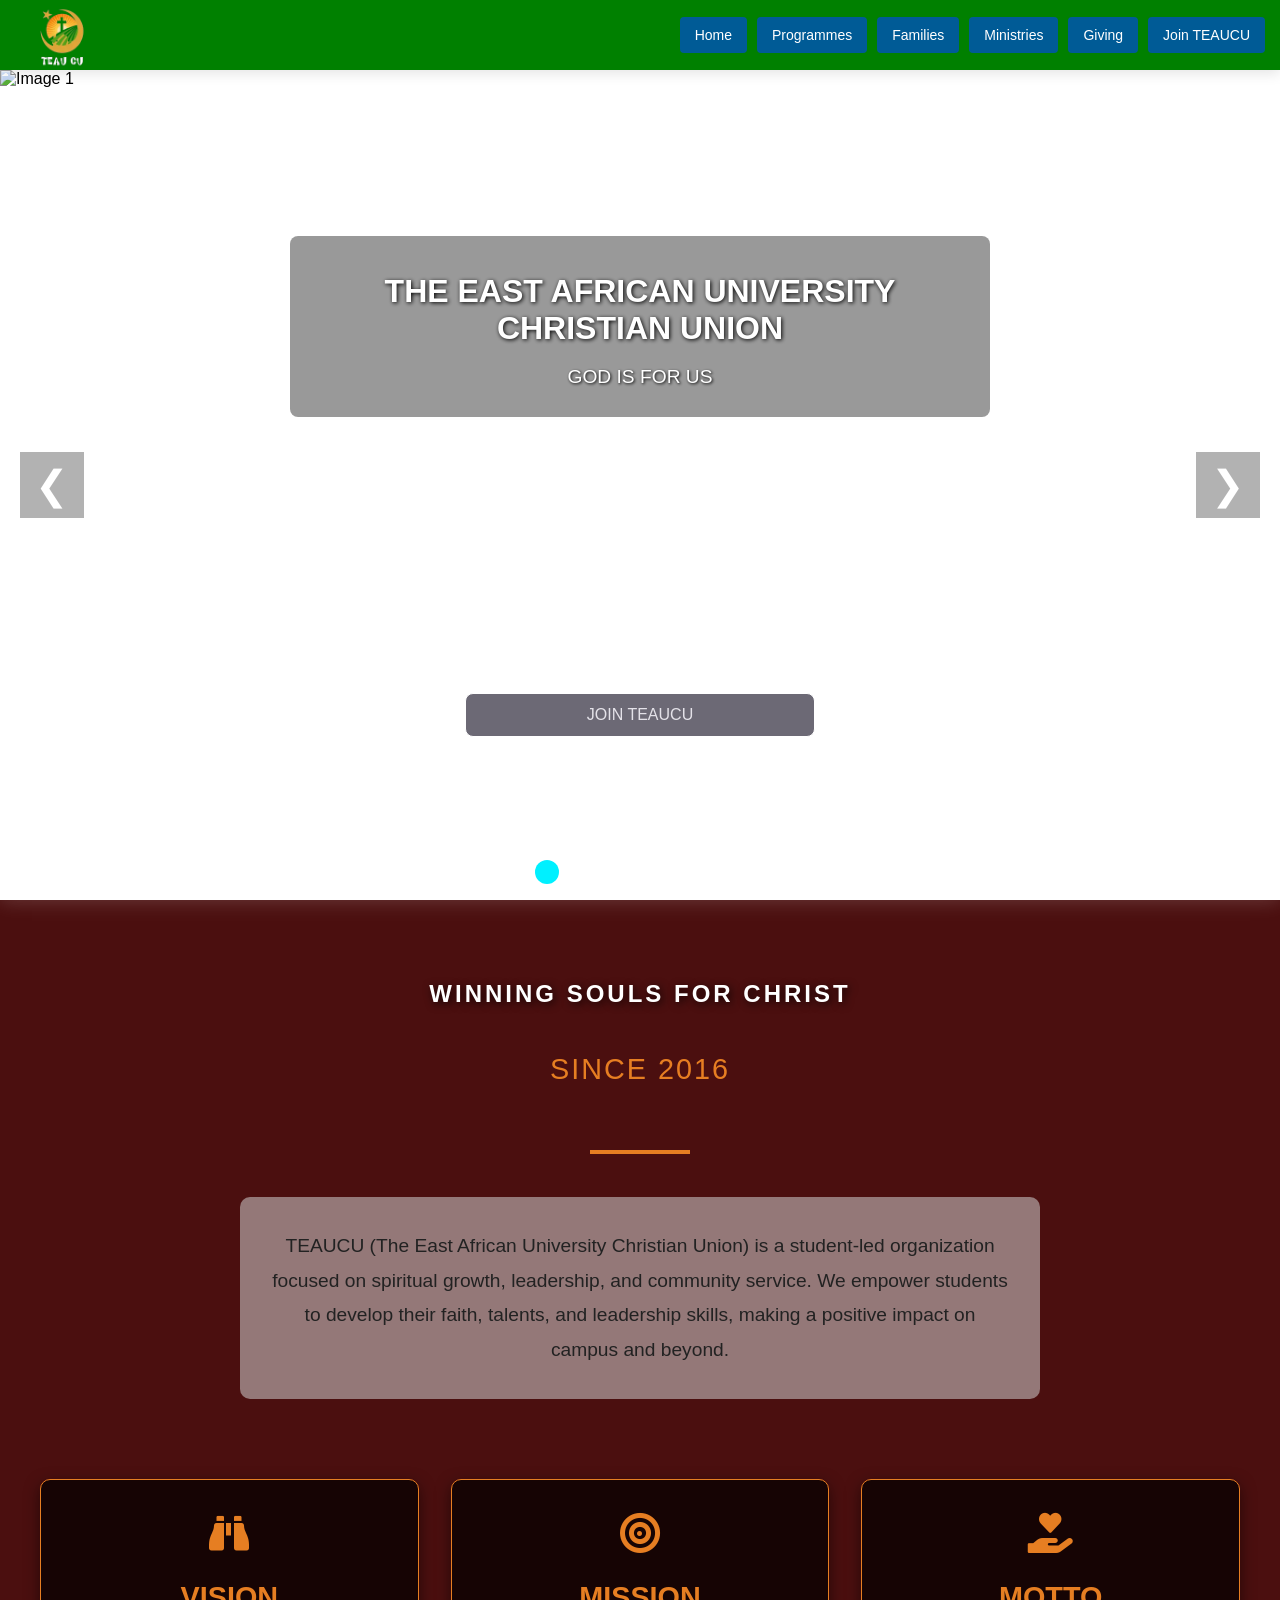
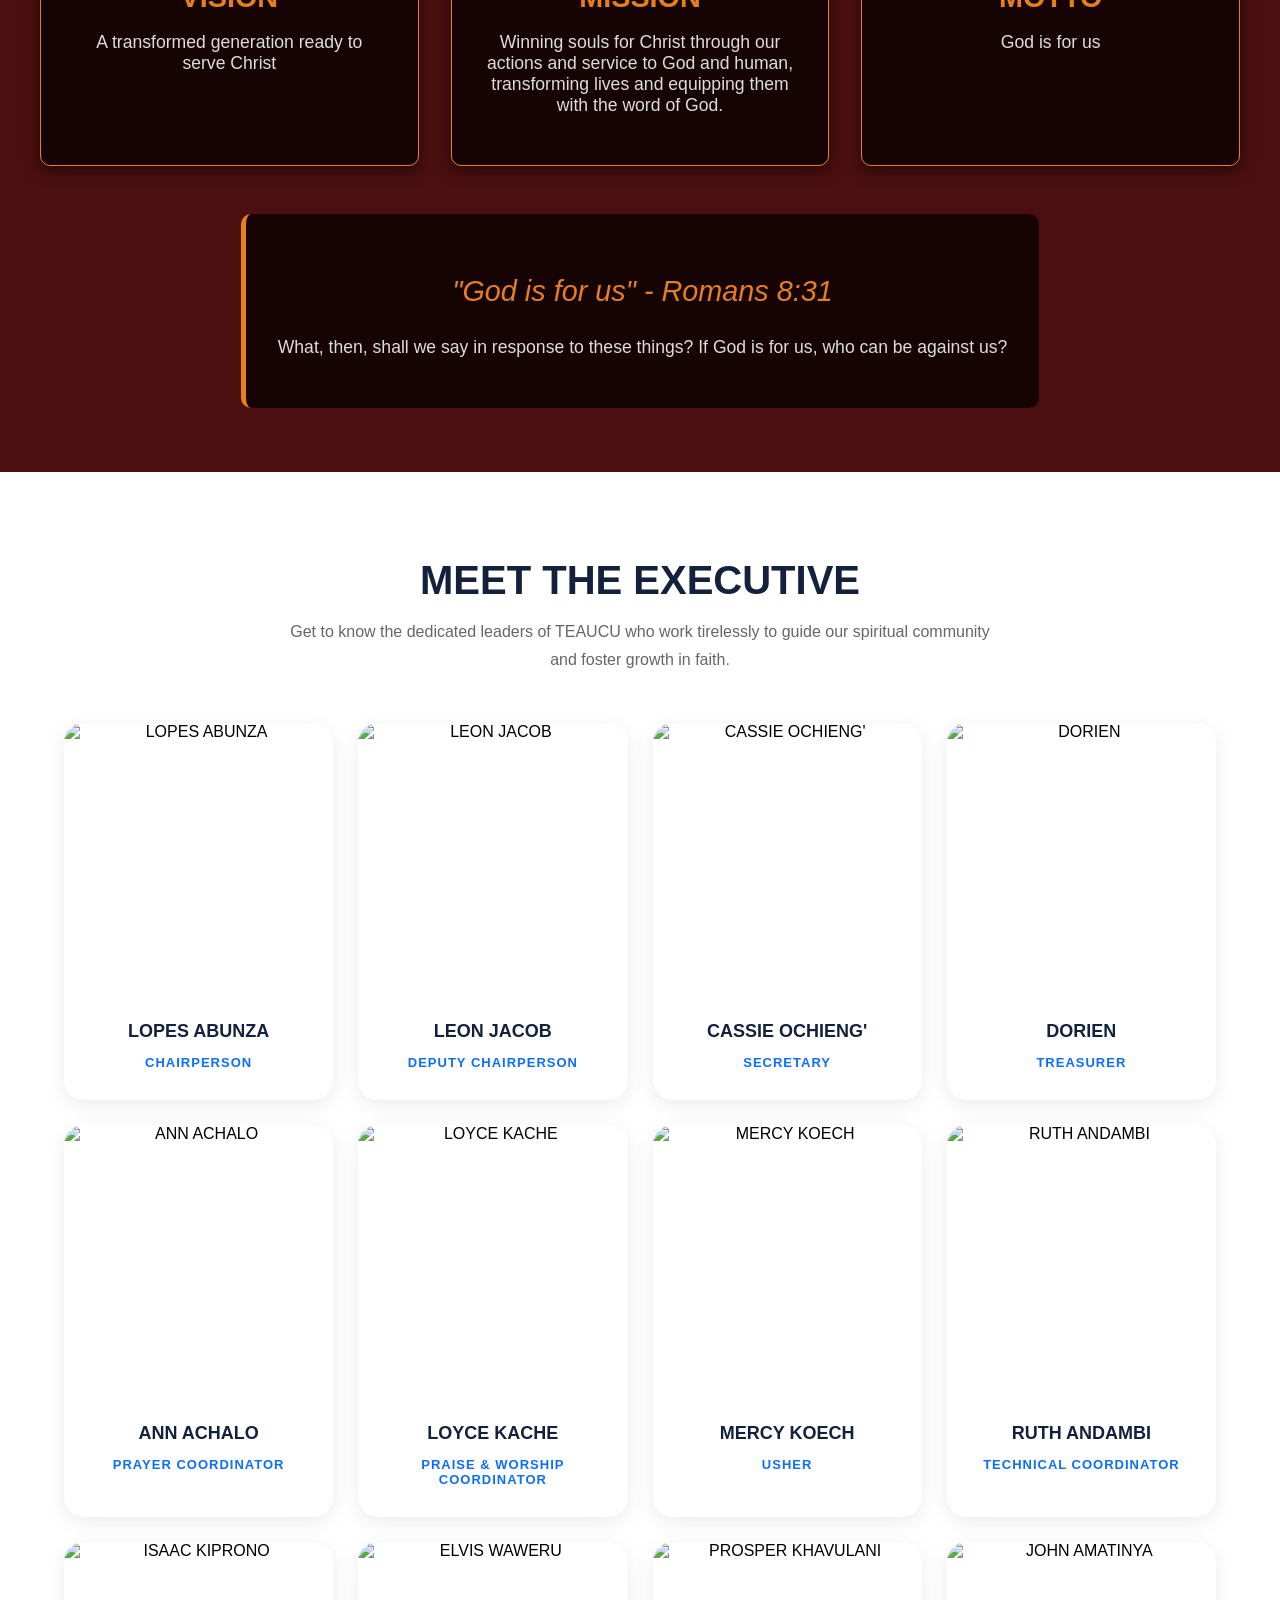
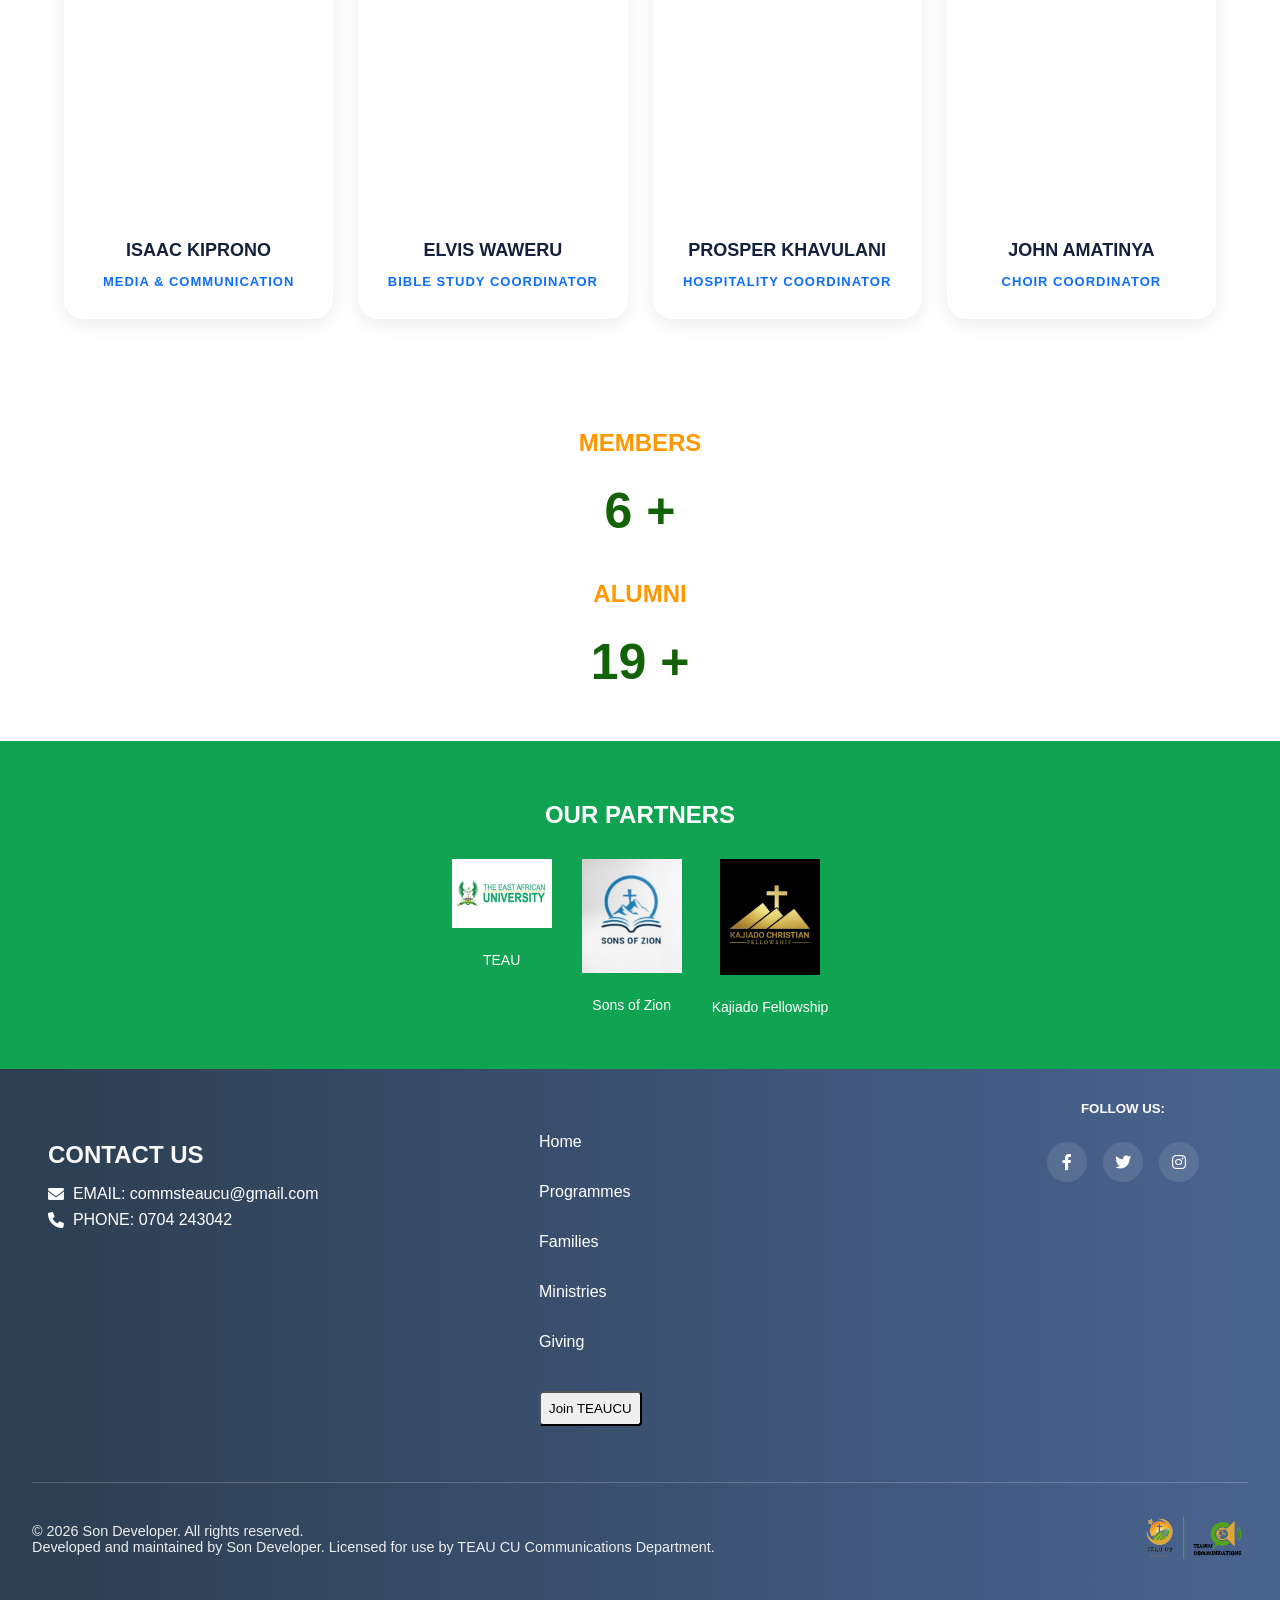
==== commit d22c375f: "Update index.html" ====
--- a/Frontend/index.html
+++ b/Frontend/index.html
@@ -21,7 +21,7 @@
             <a href="family.html"><button>Families</button></a>
             <a href="Ministries.html"><button>Ministries</button></a>
             <a href="Giving.html"><button>Giving</button></a>
-            <a href="https://docs.google.com/forms/d/e/1FAIpQLSfEGdLI_kdLyP2At_3u2BBSIkuE95wPfxGoQn_3qEMyg8fgGA/viewform?usp=header" target="_blank"><button>Join TEAUCU</button></a>
+            <a href="https://forms.gle/Ggm7JXQ8SV6XBELp6" target="_blank"><button>Join TEAUCU</button></a>
         </div>
     </header>
 
@@ -33,7 +33,7 @@
                 <p>GOD IS FOR US</p>
             </div>
             
-            <a href="https://docs.google.com/forms/d/e/1FAIpQLSfEGdLI_kdLyP2At_3u2BBSIkuE95wPfxGoQn_3qEMyg8fgGA/viewform?usp=header" target="_blank"><button class="JOINTEUCU">JOIN TEAUCU</button></a>
+            <a href="https://forms.gle/Ggm7JXQ8SV6XBELp6" target="_blank"><button class="JOINTEUCU">JOIN TEAUCU</button></a>
             <div class="slides">
                 <div class="slide active"><img src="https://picsum.photos/id/1015/1920/1080" alt="Image 1" /></div>
                 <div class="slide"><img src="Images/Group 1.png" alt="Image 1" /></div>
@@ -220,7 +220,7 @@
             <a href="family.html">Families</a>
             <a href="Ministries.html">Ministries</a>
             <a href="Giving.html">Giving</a>
-            <a href="https://docs.google.com/forms/d/e/1FAIpQLSfEGdLI_kdLyP2At_3u2BBSIkuE95wPfxGoQn_3qEMyg8fgGA/viewform?usp=header" target="_blank"><button class= "join-last">Join TEAUCU</button></a>
+            <a href="https://forms.gle/Ggm7JXQ8SV6XBELp6" target="_blank"><button class= "join-last">Join TEAUCU</button></a>
         </div>
 
         <div>
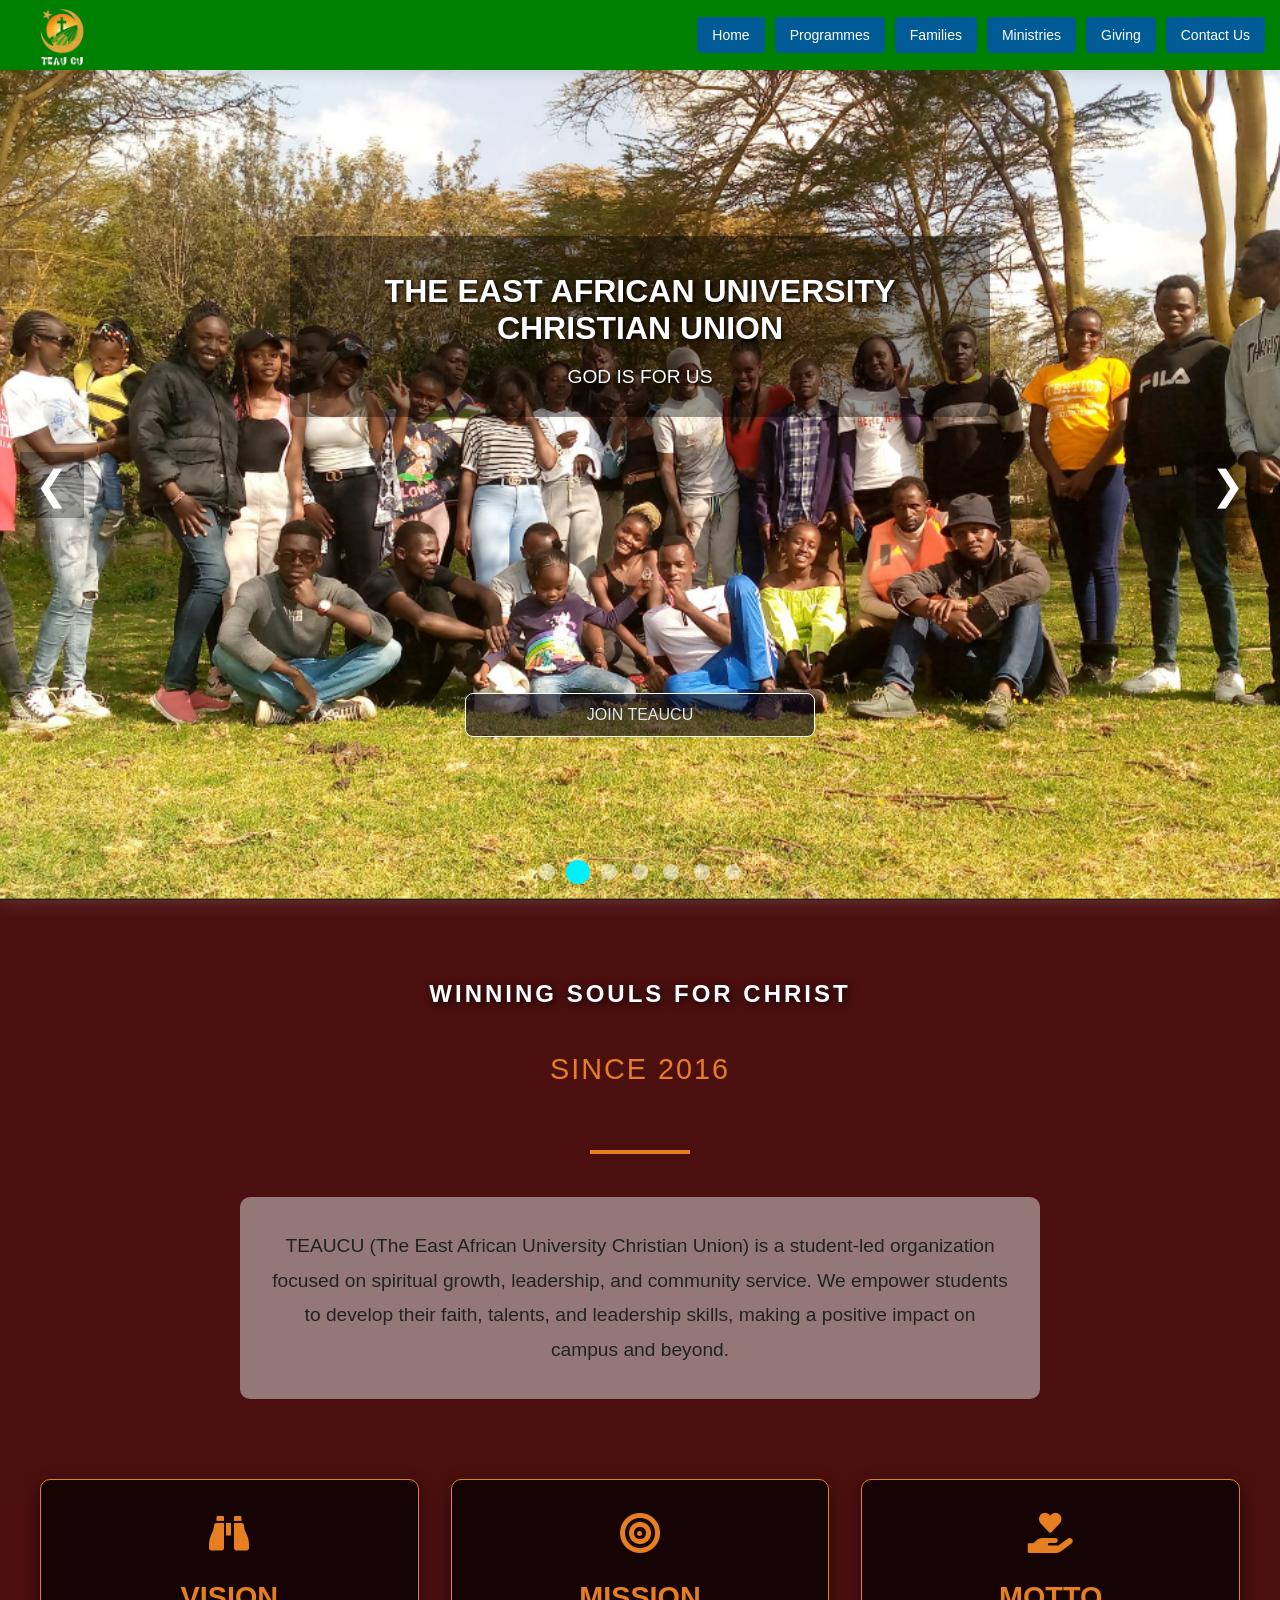
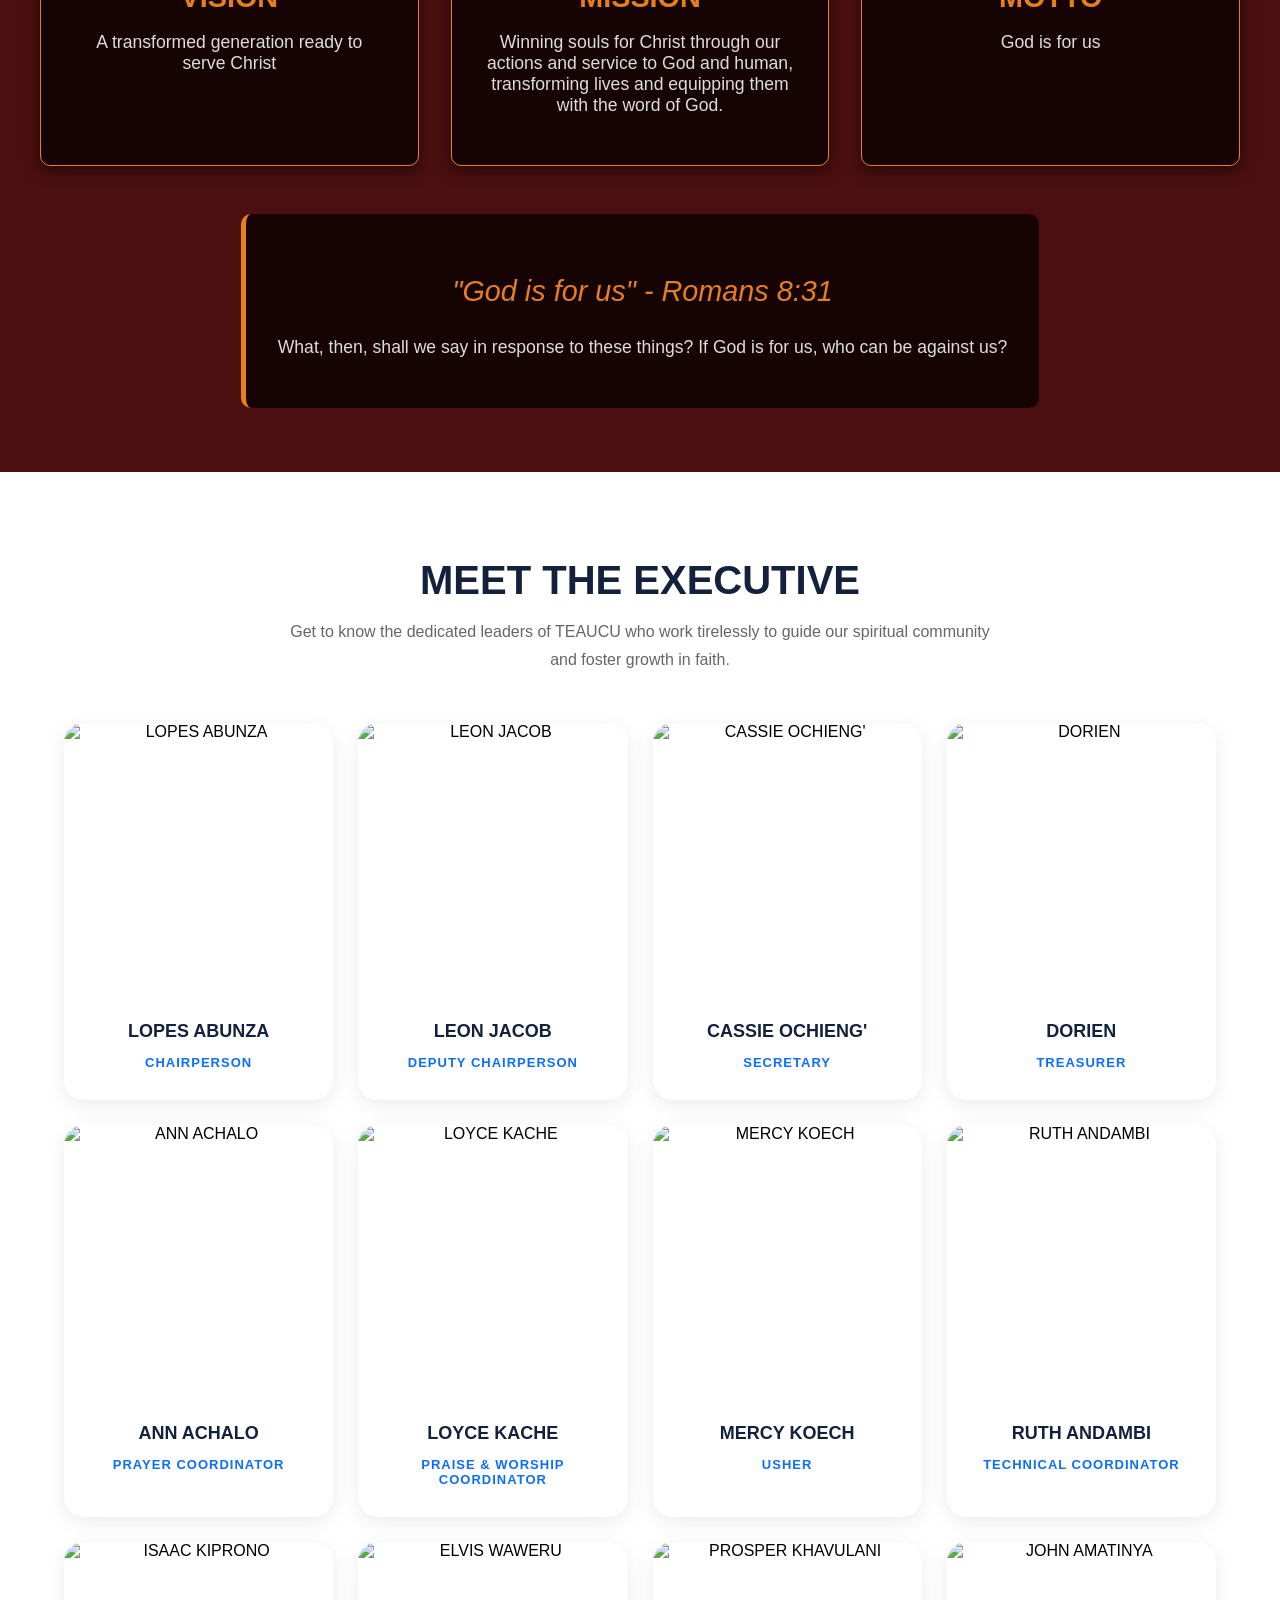
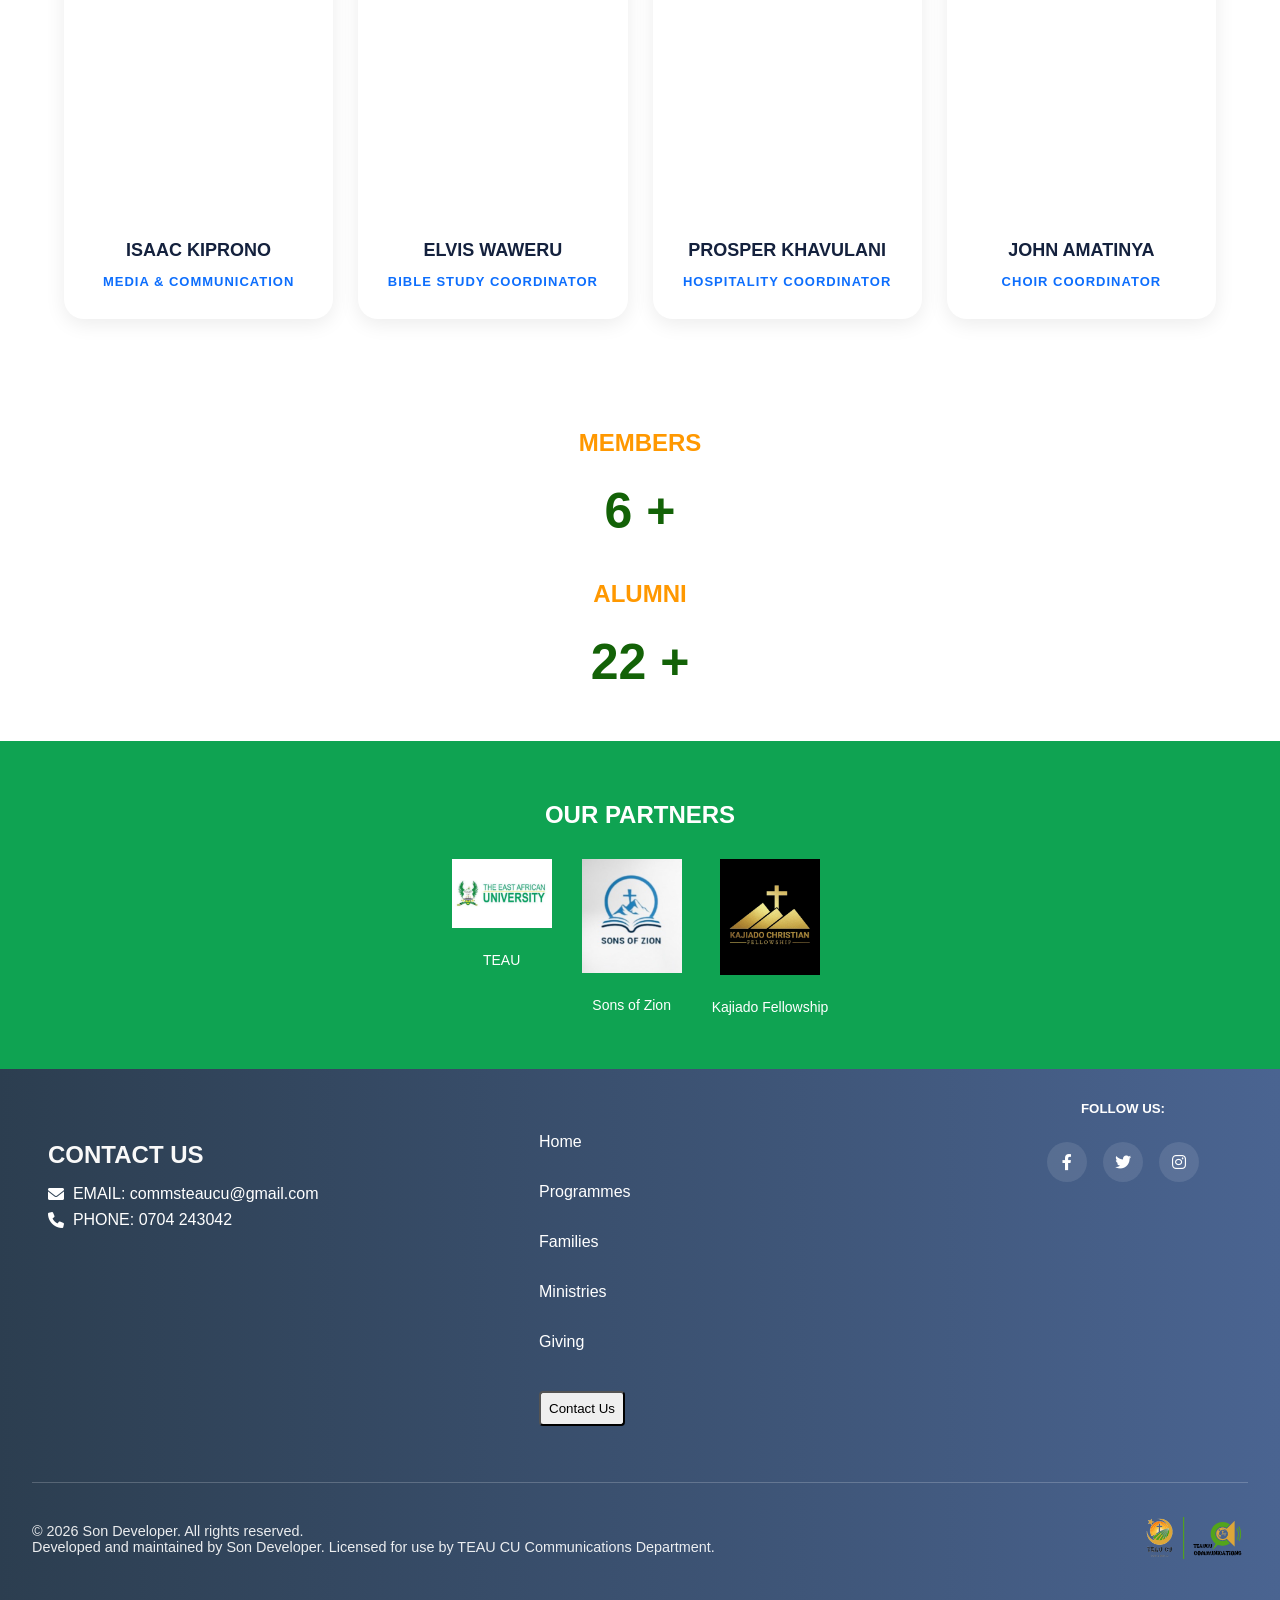
==== commit ed97bb7e: "Update index.html" ====
--- a/Frontend/index.html
+++ b/Frontend/index.html
@@ -21,7 +21,7 @@
             <a href="family.html"><button>Families</button></a>
             <a href="Ministries.html"><button>Ministries</button></a>
             <a href="Giving.html"><button>Giving</button></a>
-            <a href="https://forms.gle/Ggm7JXQ8SV6XBELp6" target="_blank"><button>Join TEAUCU</button></a>
+            <a href="https://forms.gle/Ggm7JXQ8SV6XBELp6" target="_blank"><button>Contact Us</button></a>
         </div>
     </header>
 
@@ -220,7 +220,7 @@
             <a href="family.html">Families</a>
             <a href="Ministries.html">Ministries</a>
             <a href="Giving.html">Giving</a>
-            <a href="https://forms.gle/Ggm7JXQ8SV6XBELp6" target="_blank"><button class= "join-last">Join TEAUCU</button></a>
+            <a href="https://forms.gle/Ggm7JXQ8SV6XBELp6" target="_blank"><button class= "join-last">Contact Us</button></a>
         </div>
 
         <div>
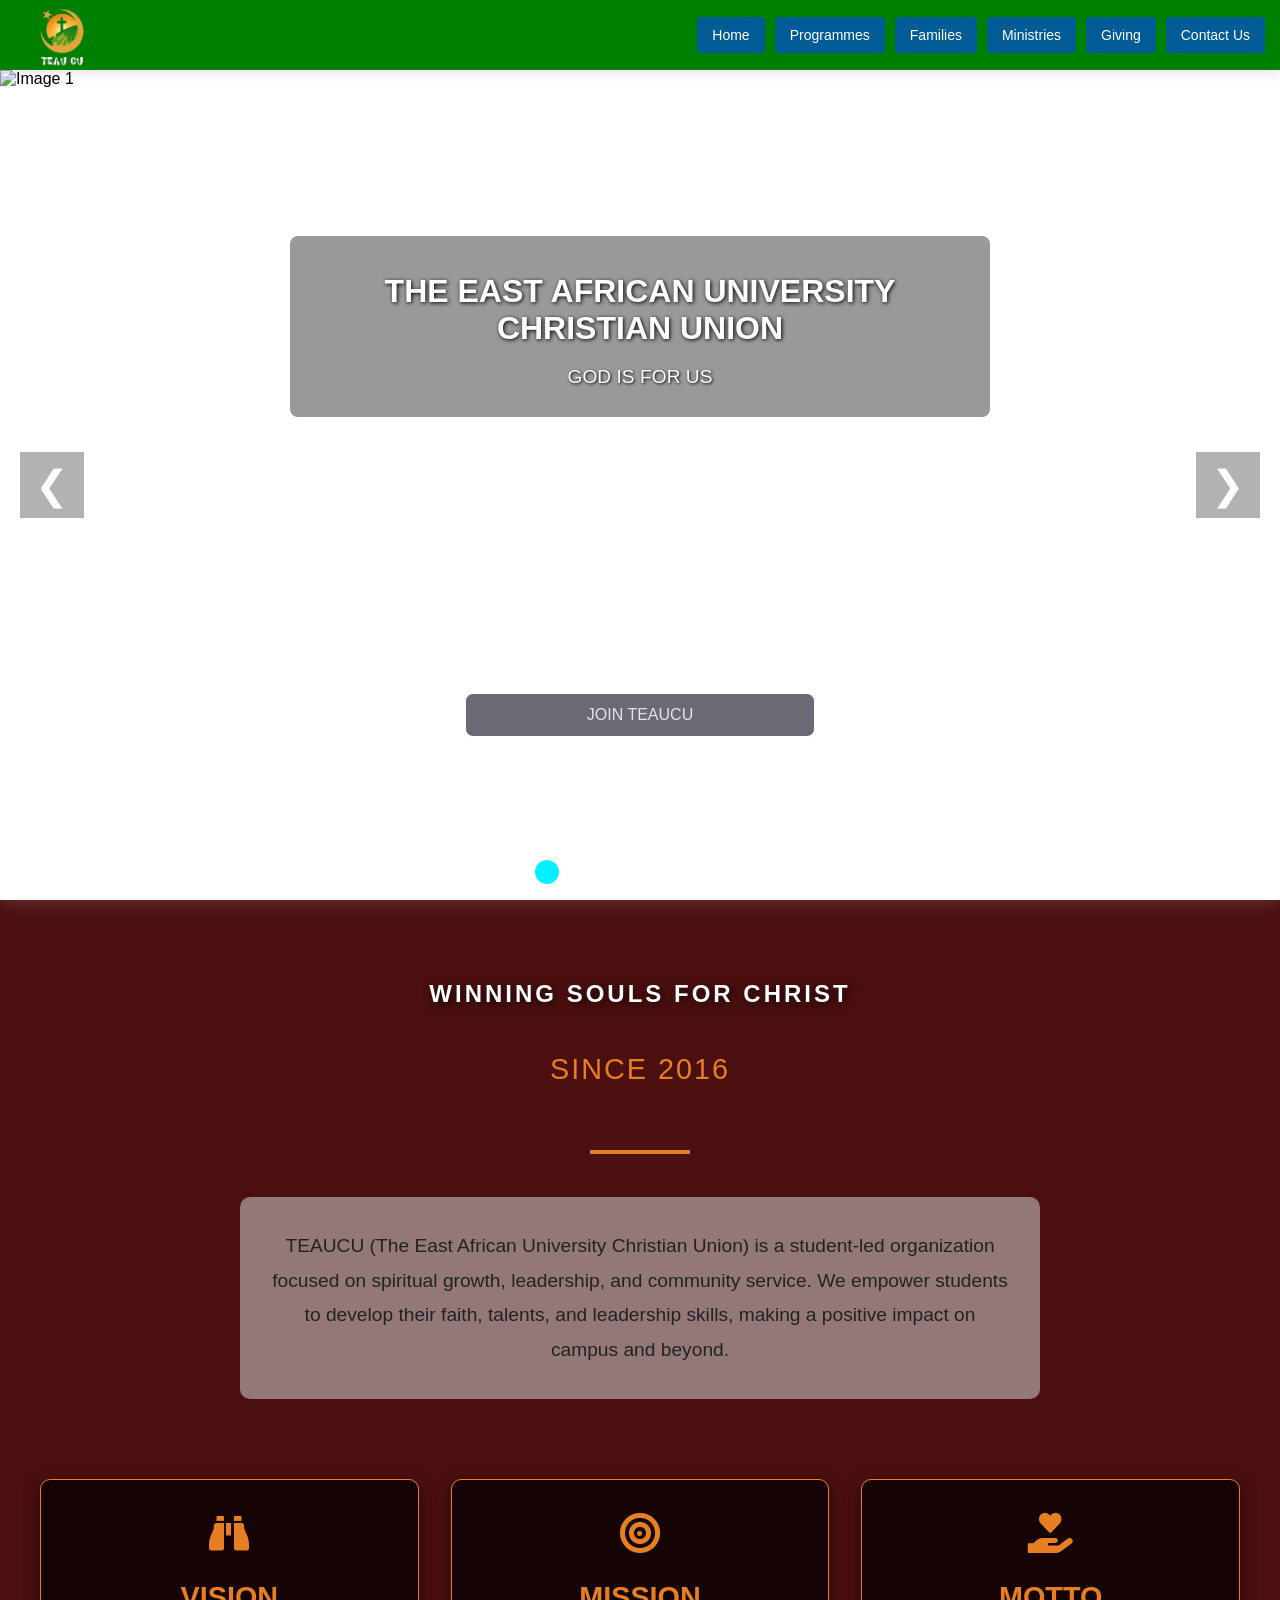
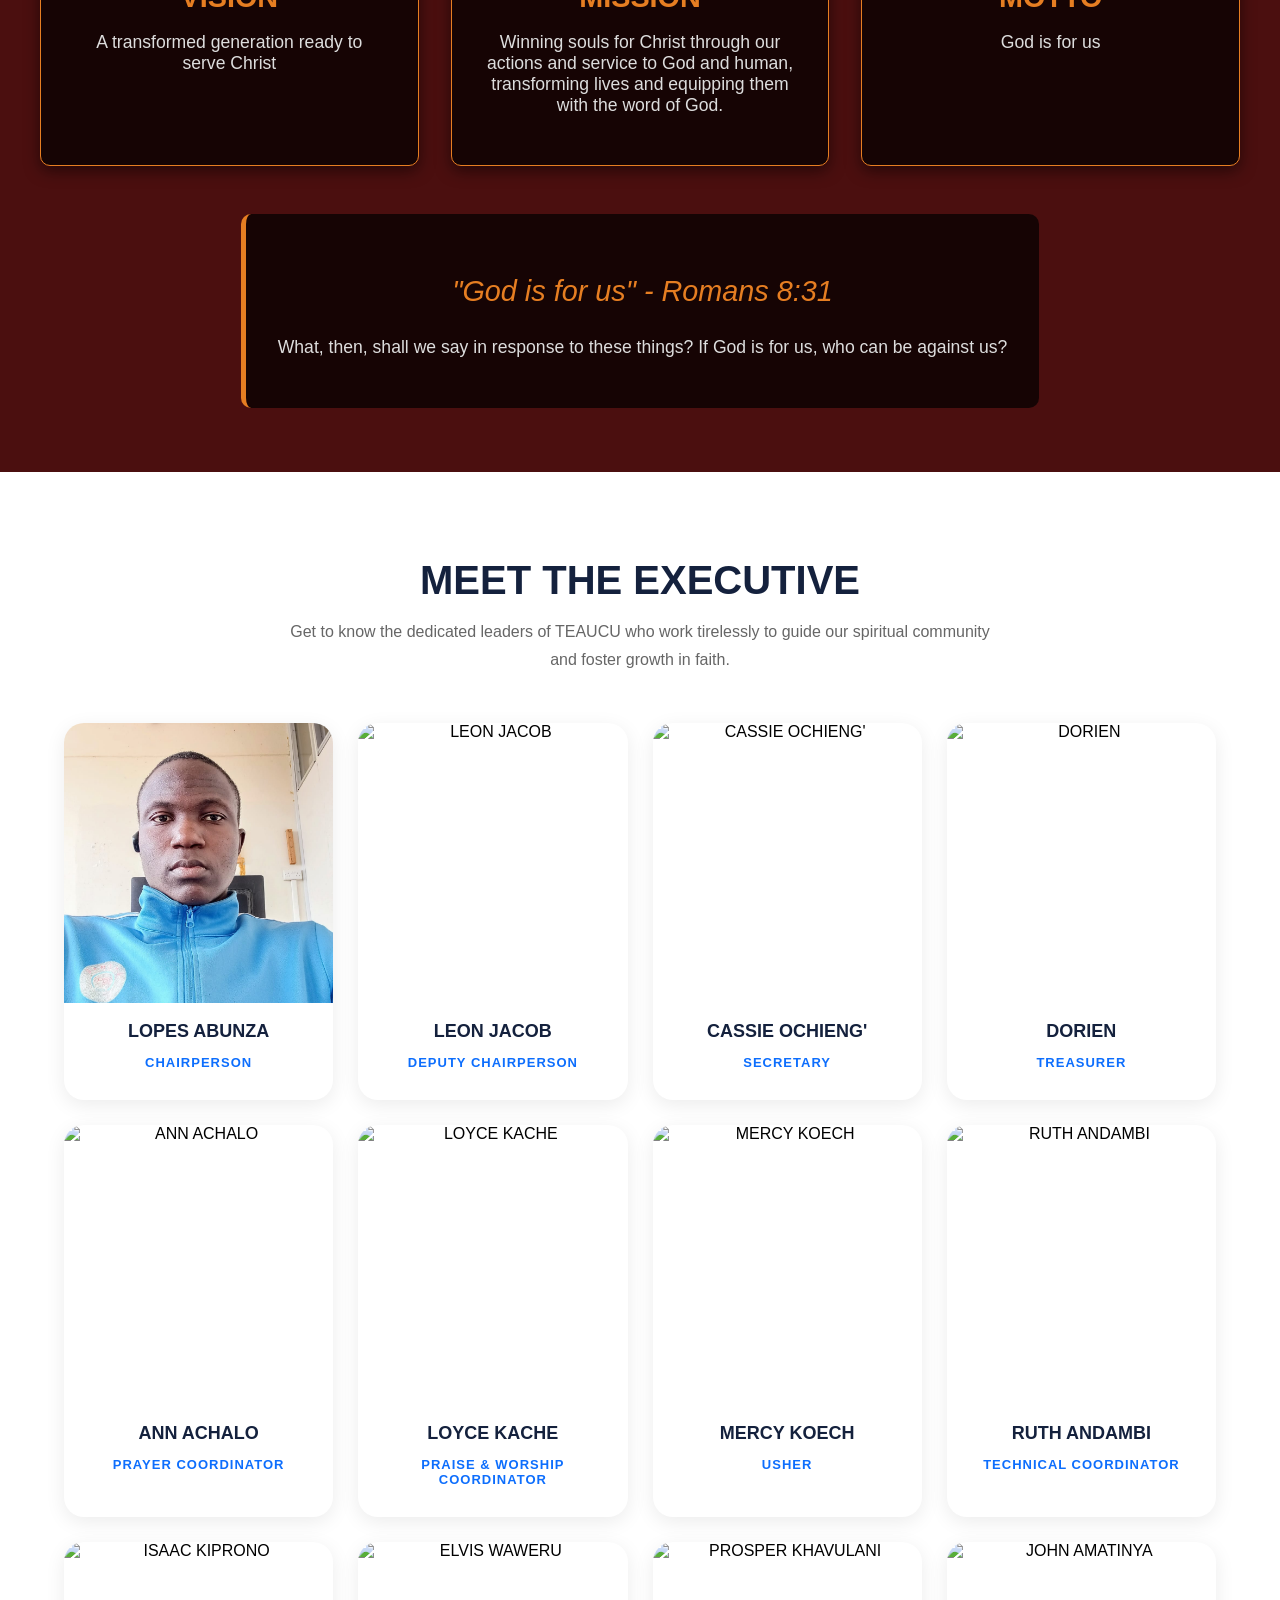
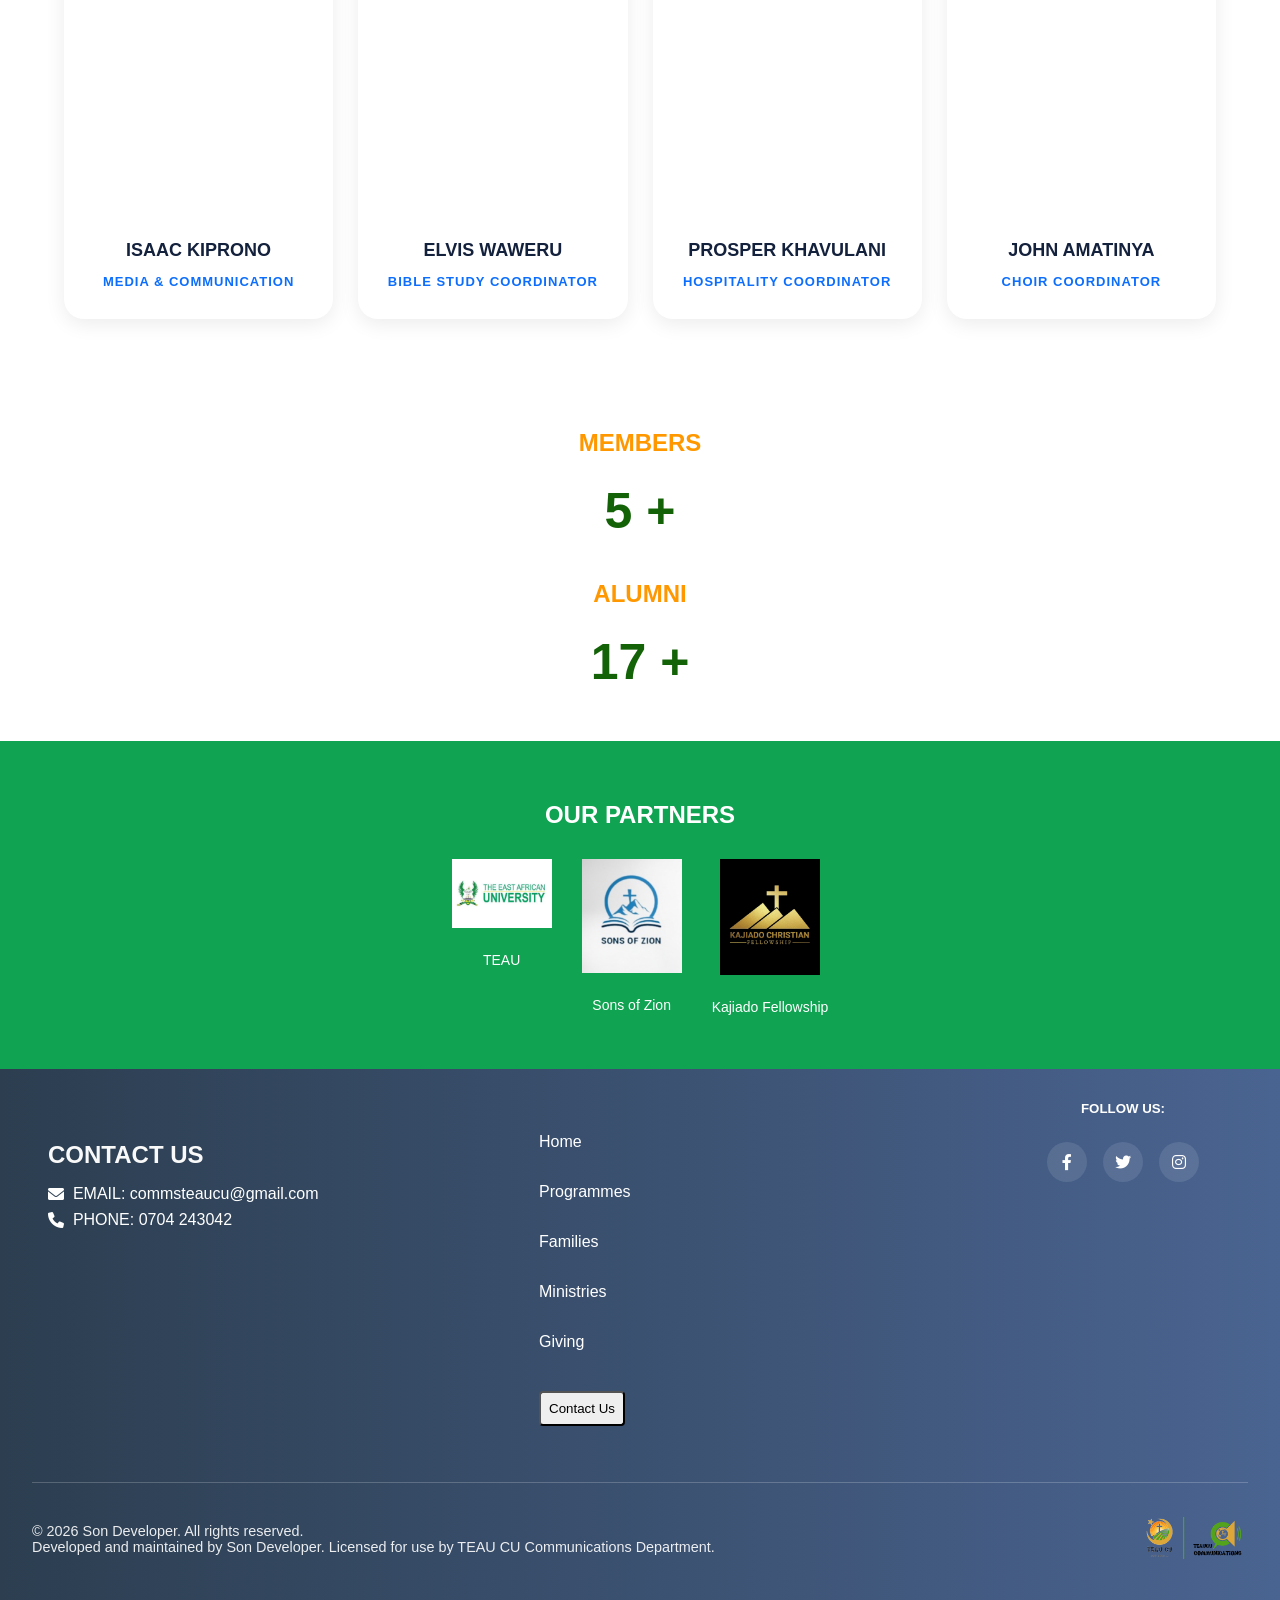
==== commit 148f97fa: "Update index.html" ====
--- a/Frontend/index.html
+++ b/Frontend/index.html
@@ -99,7 +99,7 @@
 
             <!-- Row 1 -->
             <div class="executive-card">
-                <img src="Images/chairperson.jpg" alt="LOPES ABUNZA">
+                <img src="./Images/lopez.jpeg" alt="LOPES ABUNZA">
                 <h3>LOPES ABUNZA</h3>
                 <p class="position">CHAIRPERSON</p>
             </div>
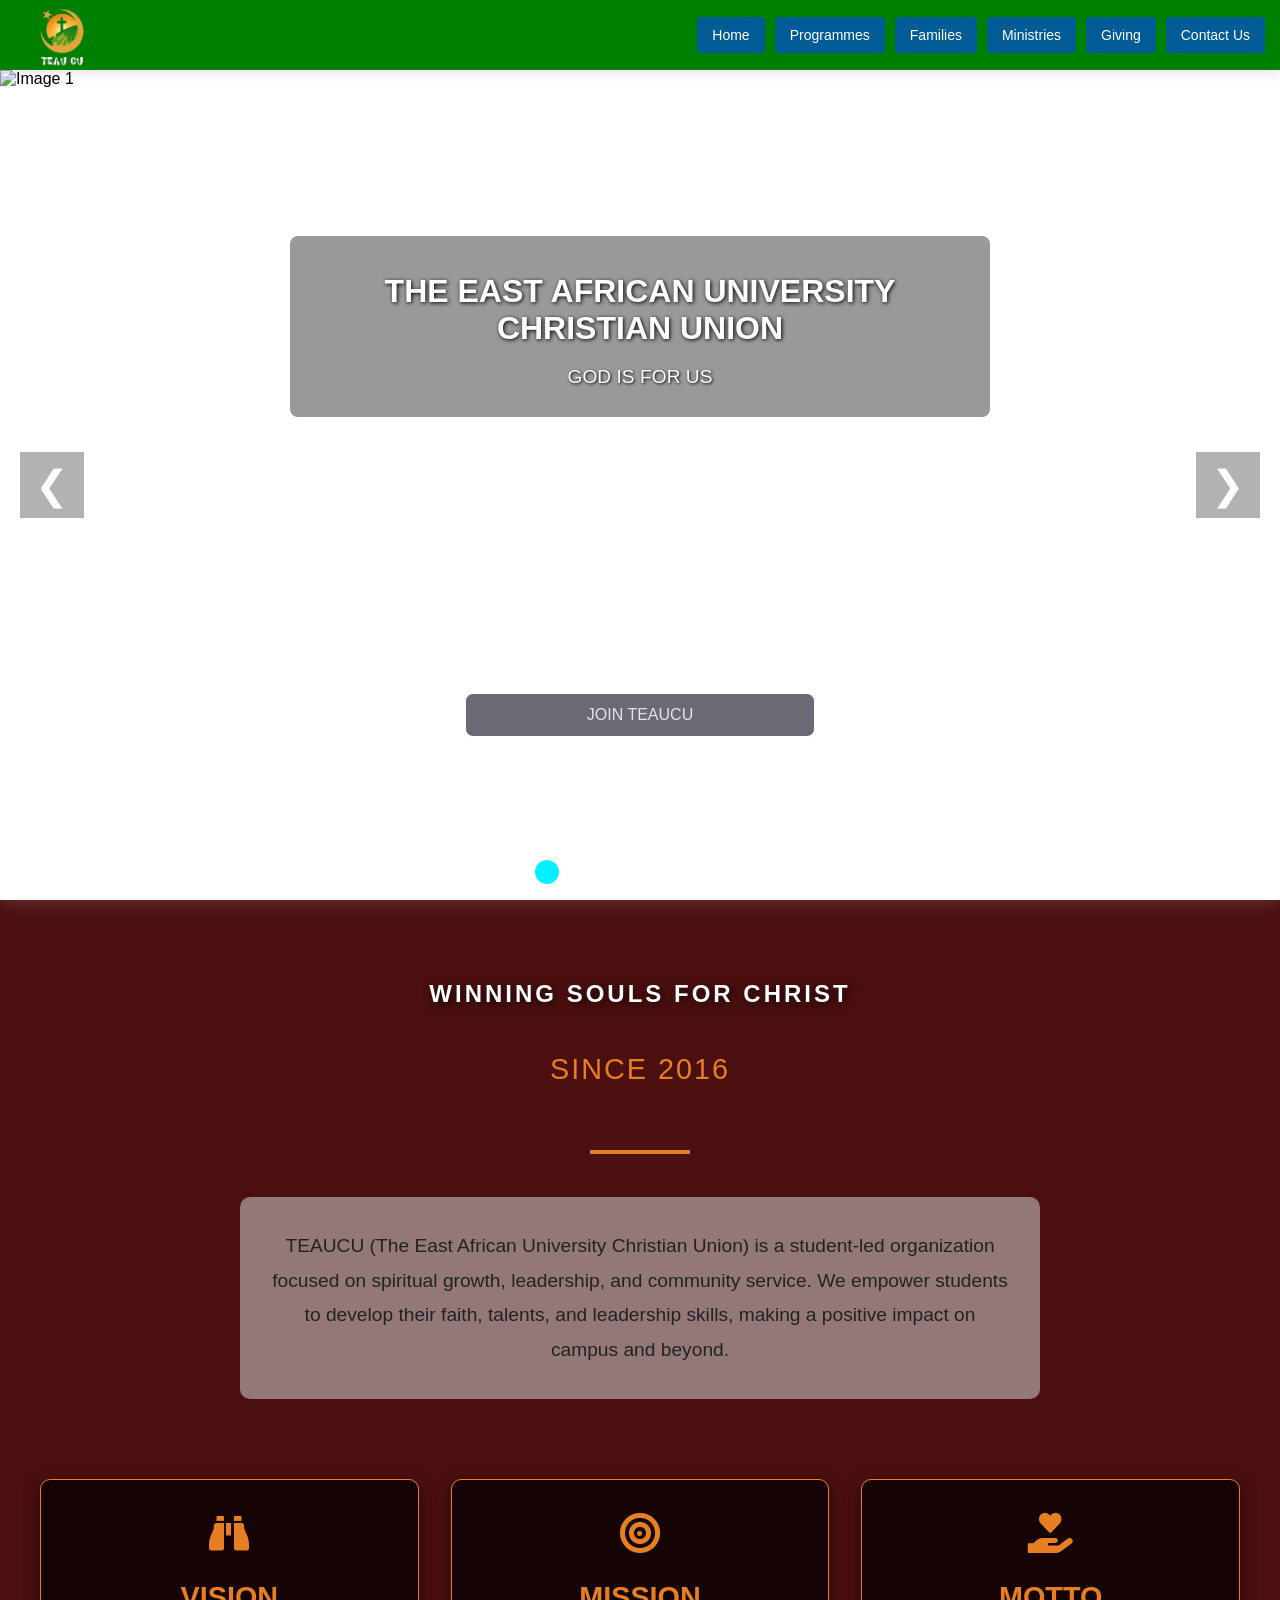
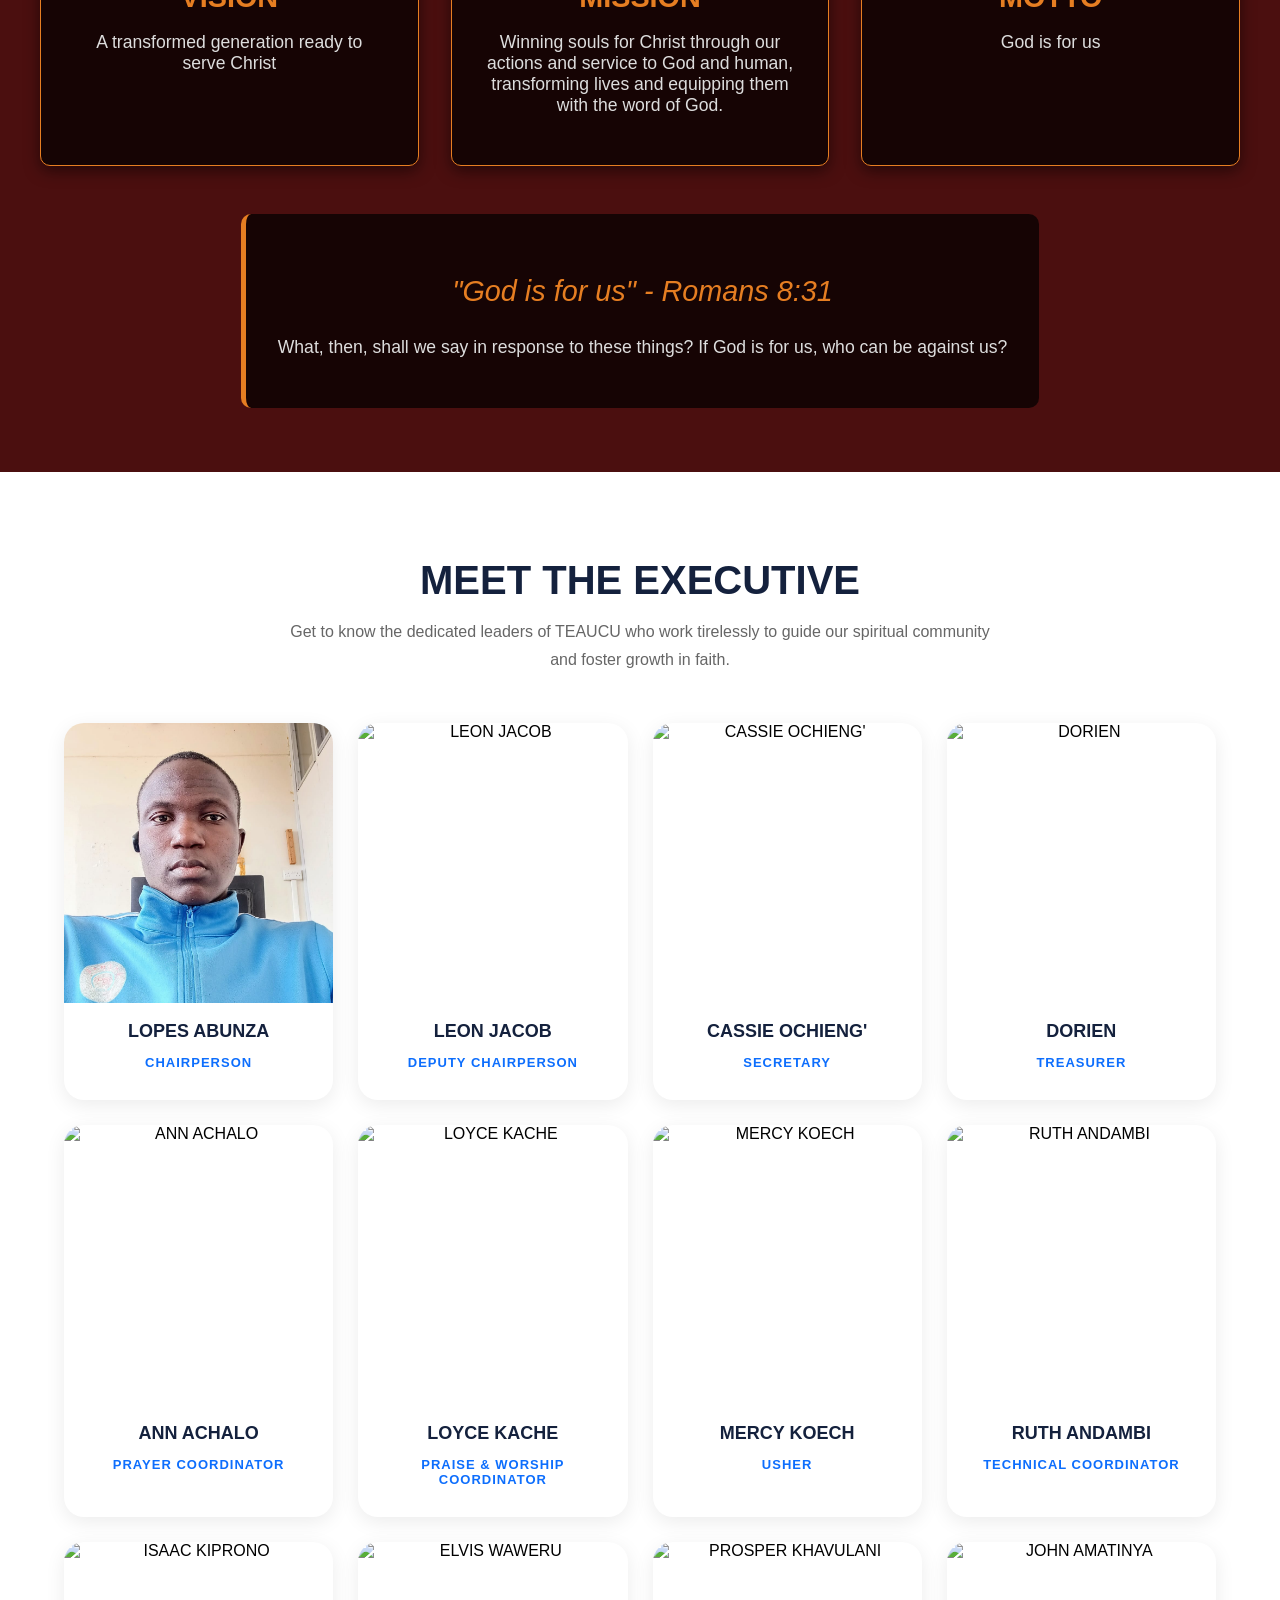
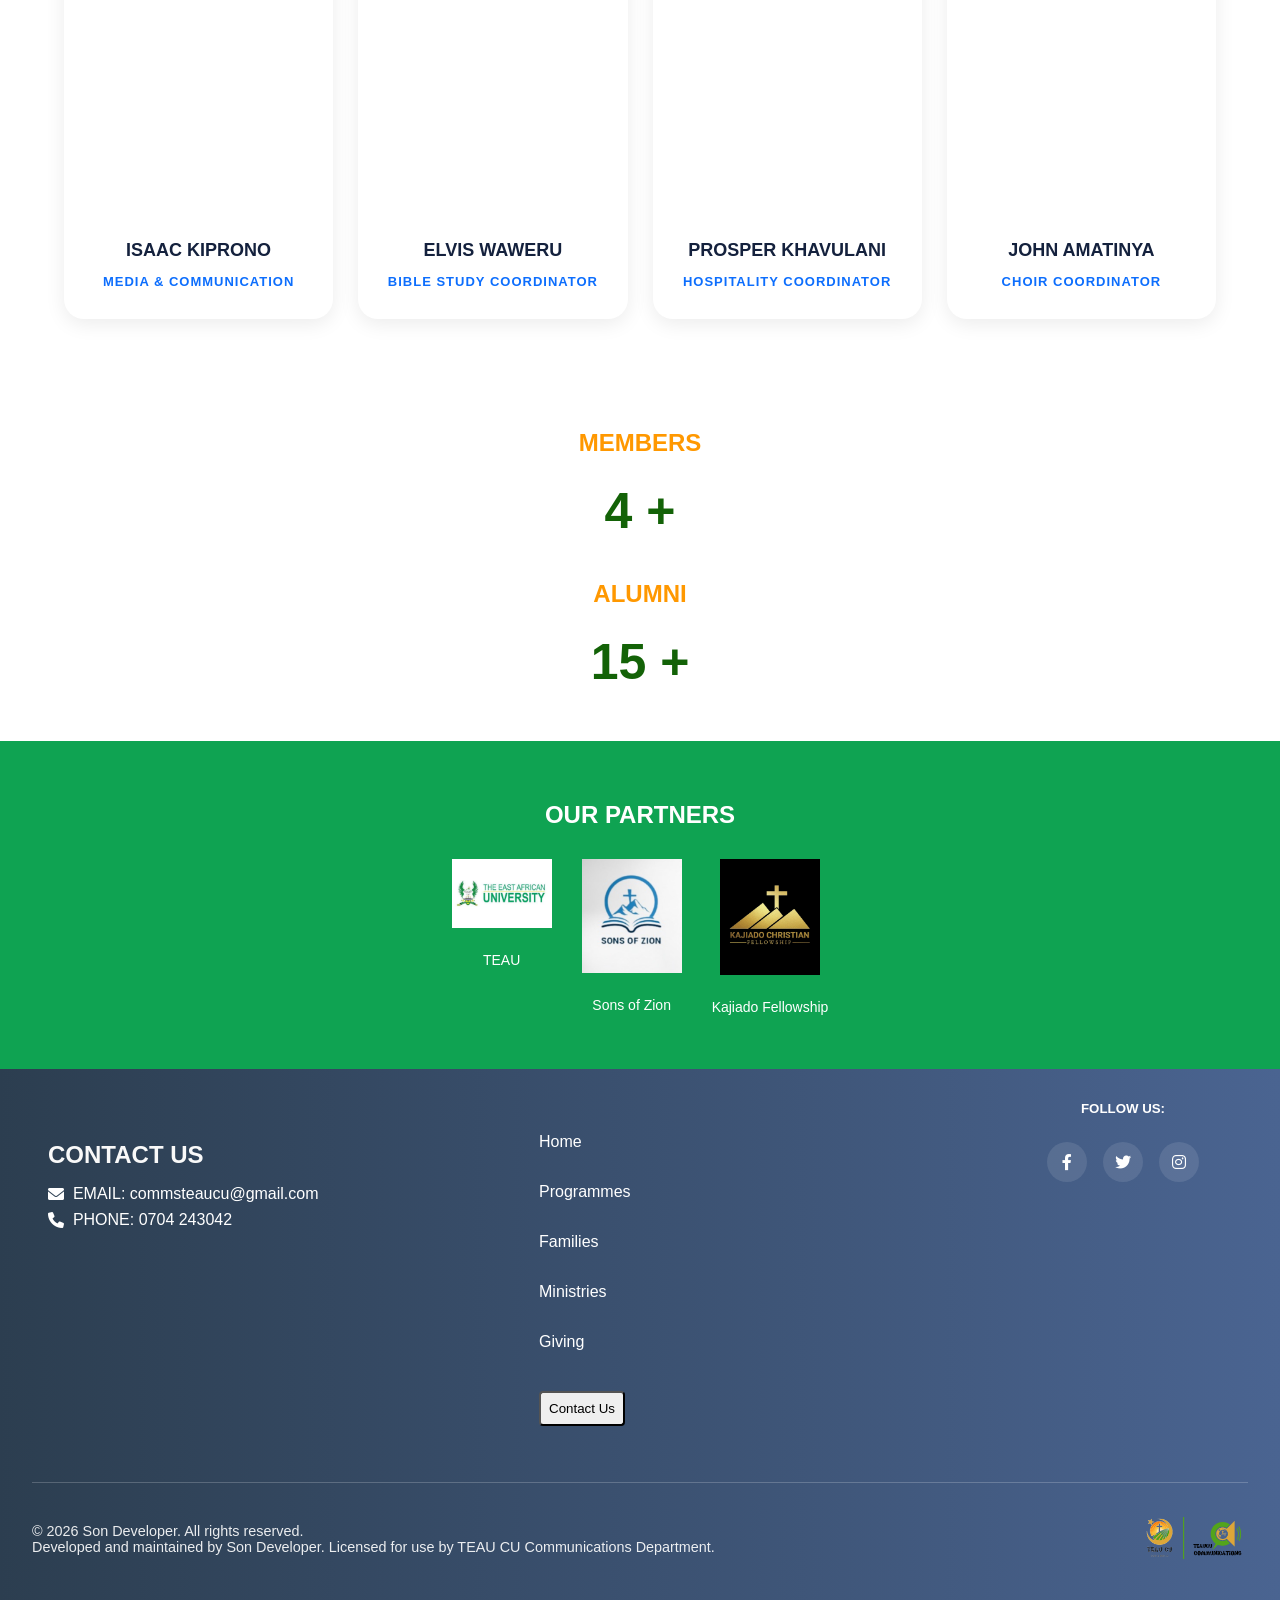
==== commit 6b2053e3: "Update index.html" ====
--- a/Frontend/index.html
+++ b/Frontend/index.html
@@ -167,7 +167,7 @@
             </div>
 
             <div class="executive-card">
-                <img src="Images/choir.jpg" alt="JOHN AMATINYA">
+                <img src="IMG-choir1].png" alt="JOHN AMATINYA">
                 <h3>JOHN AMATINYA</h3>
                 <p class="position">CHOIR COORDINATOR</p>
             </div>
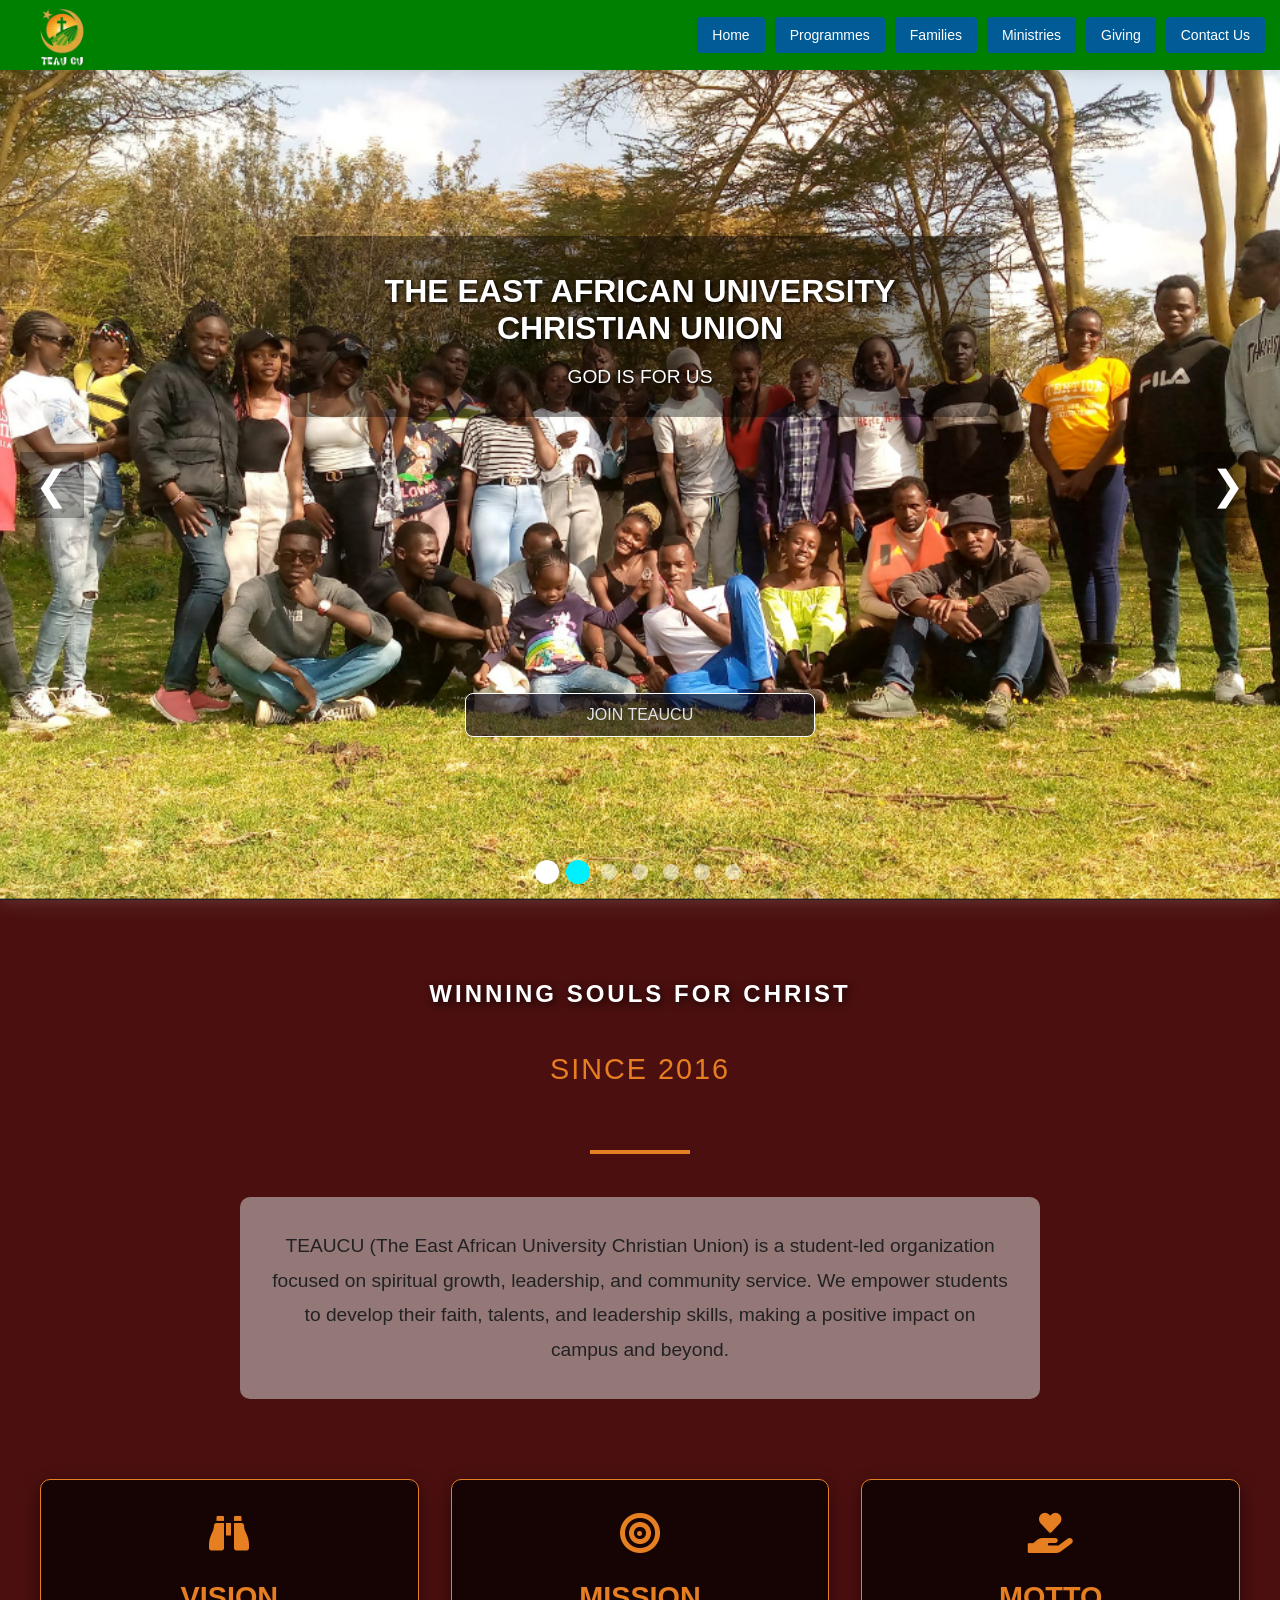
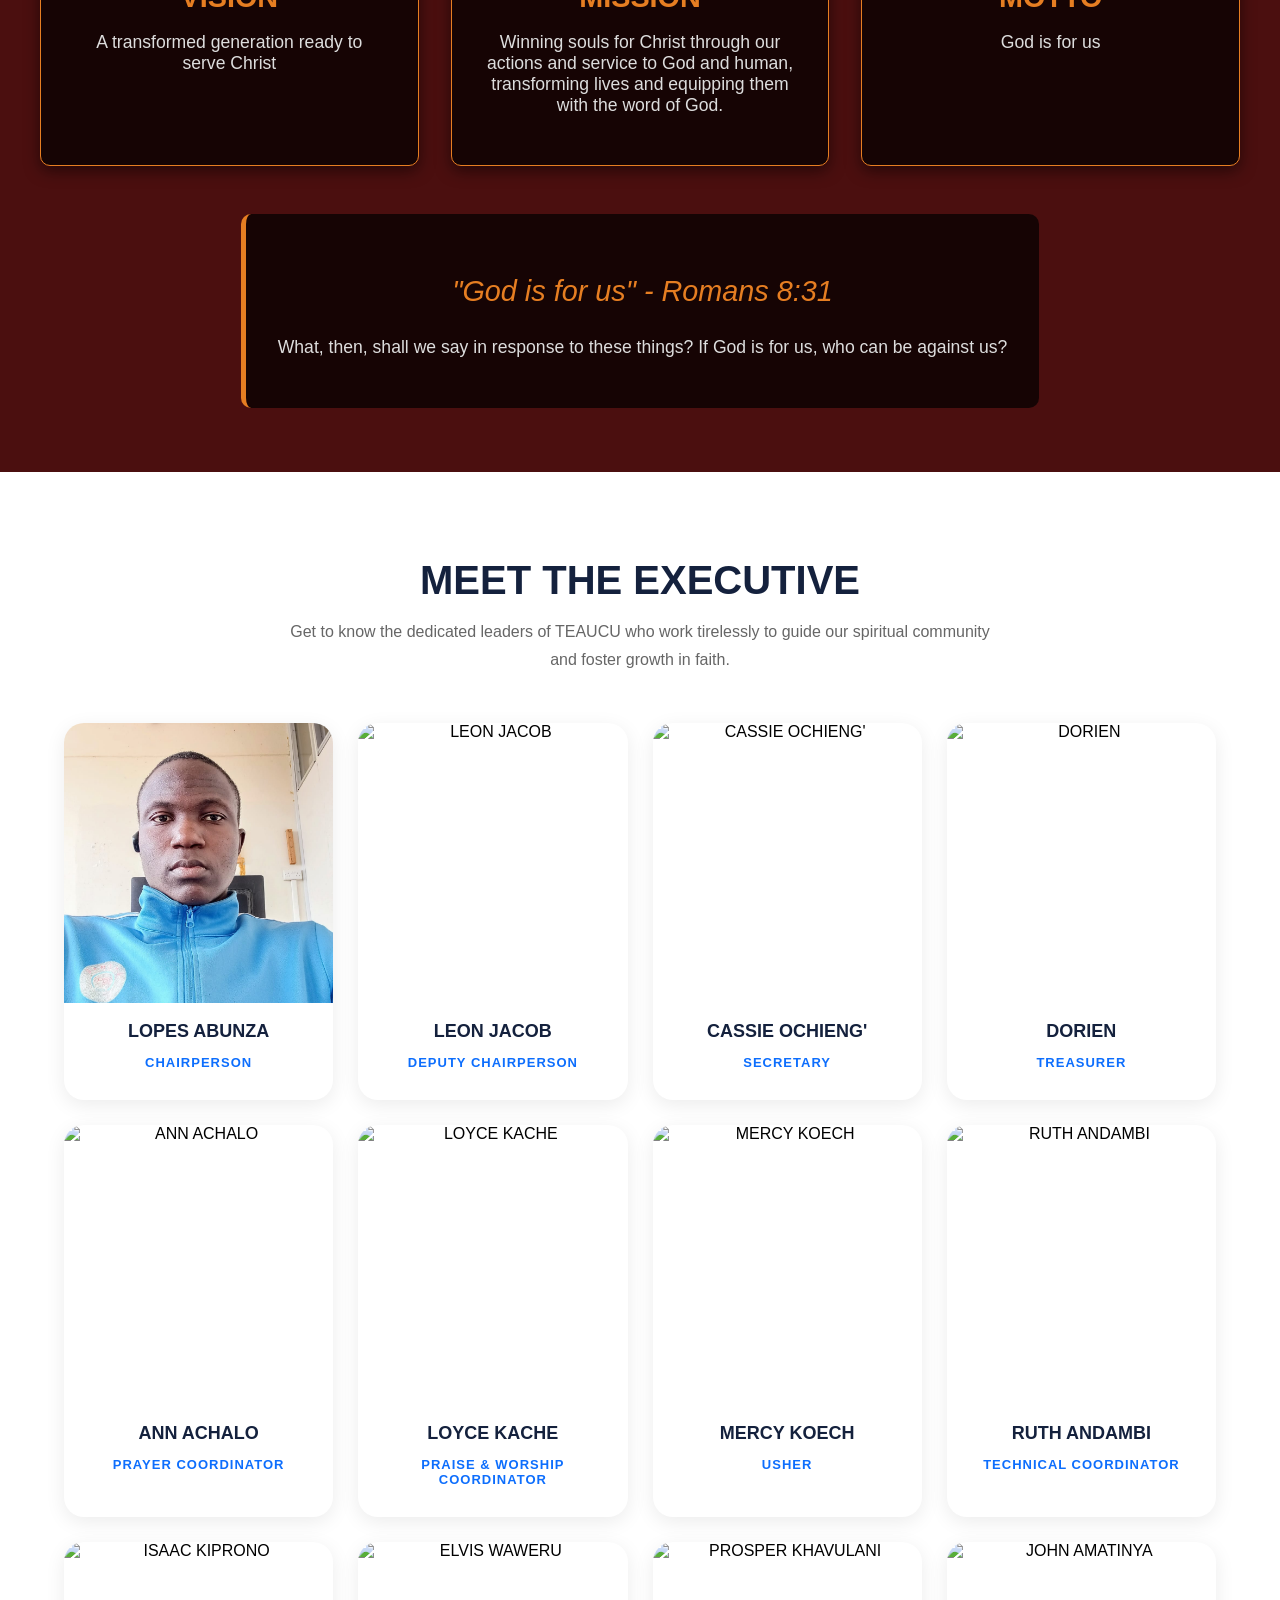
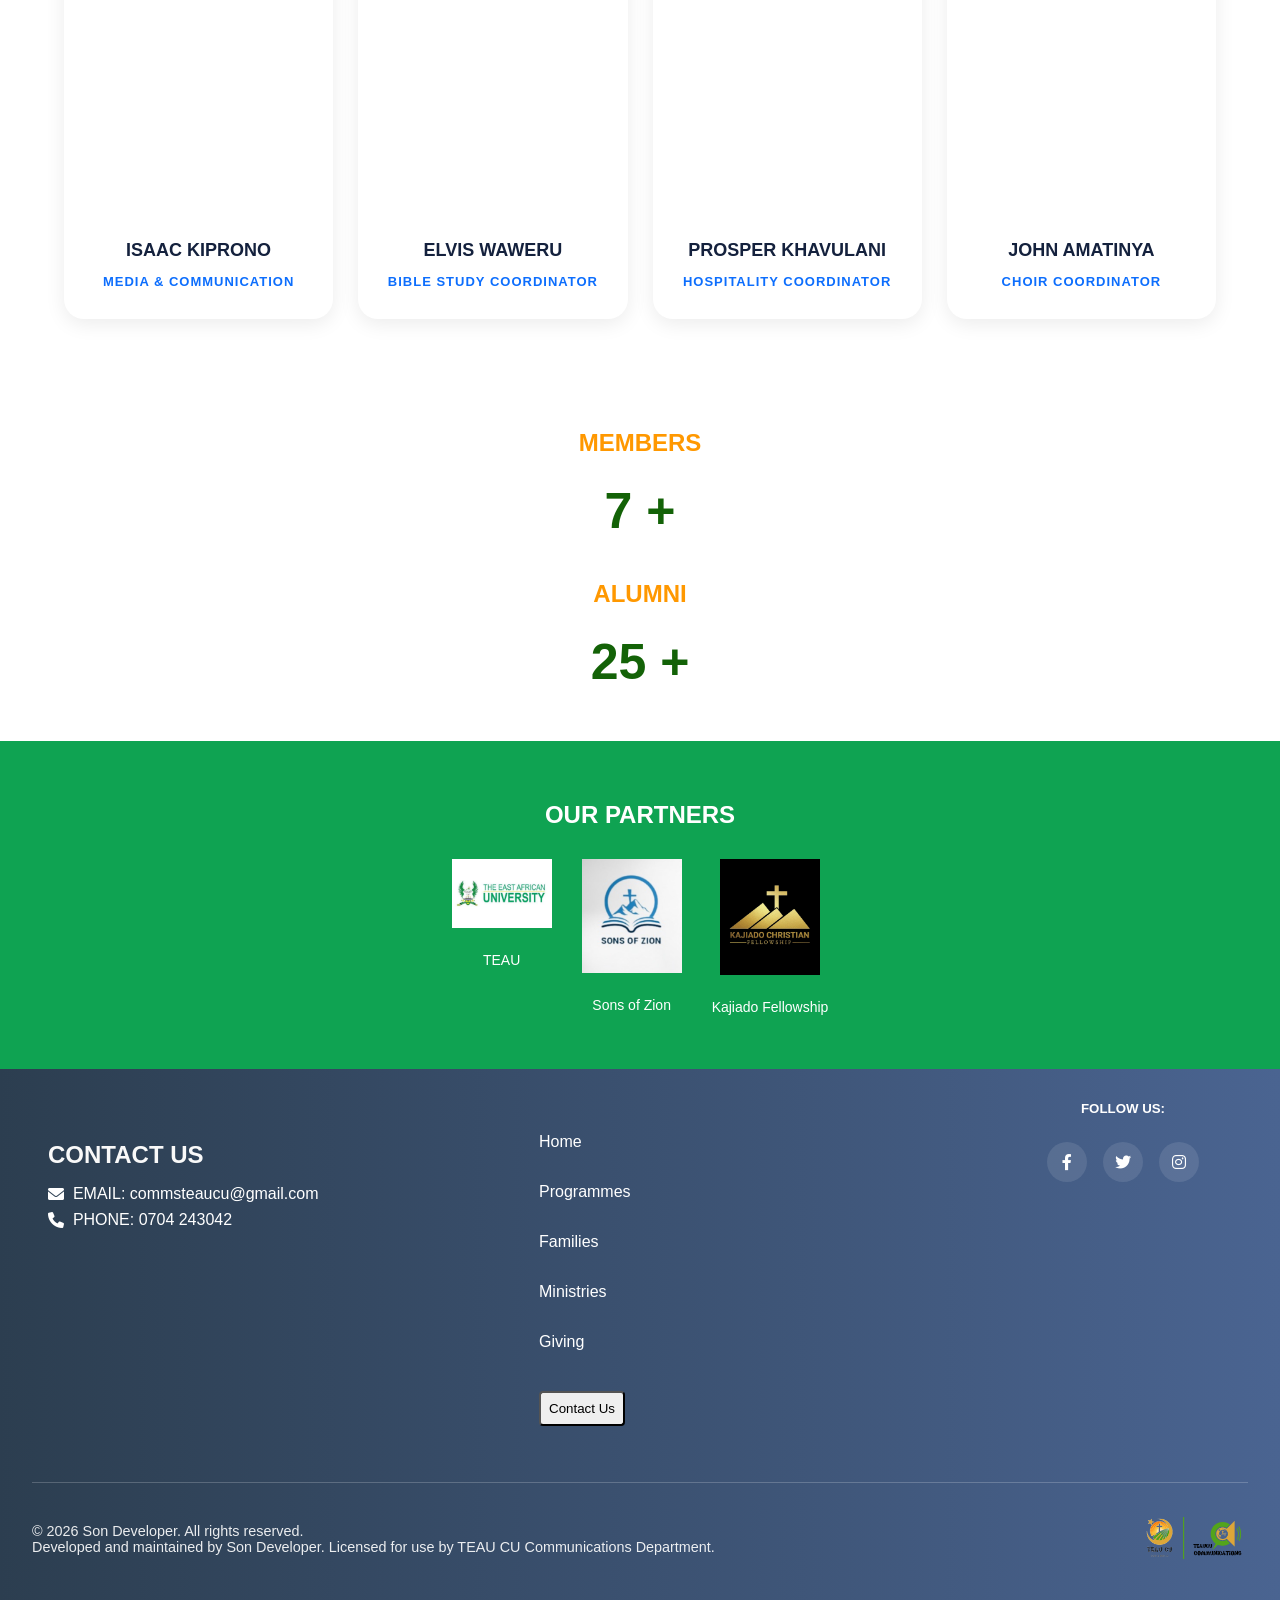
==== commit 25812b49: "Fix HTML encoding issues in index.html" ====
--- a/Frontend/index.html
+++ b/Frontend/index.html
@@ -117,7 +117,7 @@
             </div>
 
             <div class="executive-card">
-                <img src="Images/treasurer.jpg" alt="DORIEN">
+                <img src="IMG-Treasury1].png" alt="DORIEN">
                 <h3>DORIEN</h3>
                 <p class="position">TREASURER</p>
             </div>
@@ -130,7 +130,7 @@
             </div>
 
             <div class="executive-card">
-                <img src="Images/praise.jpg" alt="LOYCE KACHE">
+                <img src="IMG-praise and worship1].png" alt="LOYCE KACHE">
                 <h3>LOYCE KACHE</h3>
                 <p class="position">PRAISE &amp; WORSHIP COORDINATOR</p>
             </div>
@@ -142,7 +142,7 @@
             </div>
 
             <div class="executive-card">
-                <img src="Images/technical.jpg" alt="RUTH ANDAMBI">
+                <img src="IMG-Technical1].png" alt="RUTH ANDAMBI">
                 <h3>RUTH ANDAMBI</h3>
                 <p class="position">TECHNICAL COORDINATOR</p>
             </div>
